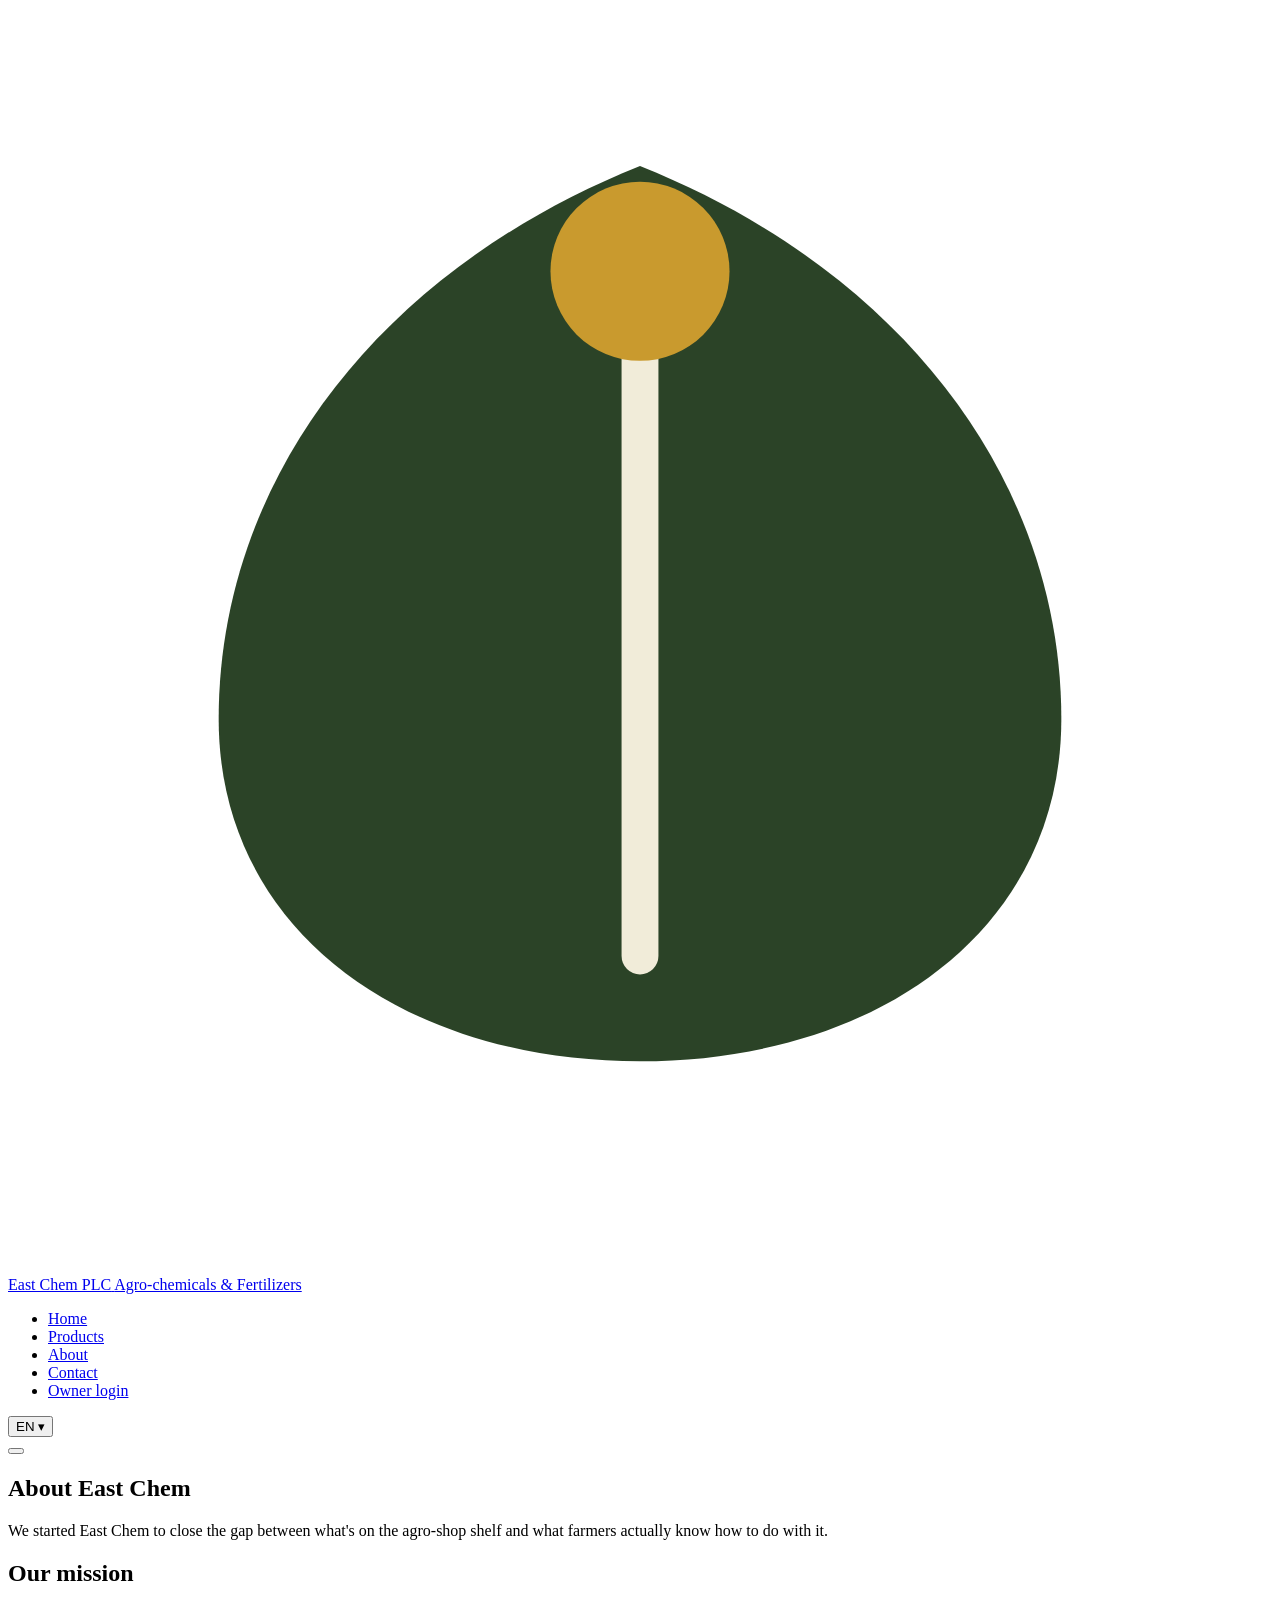
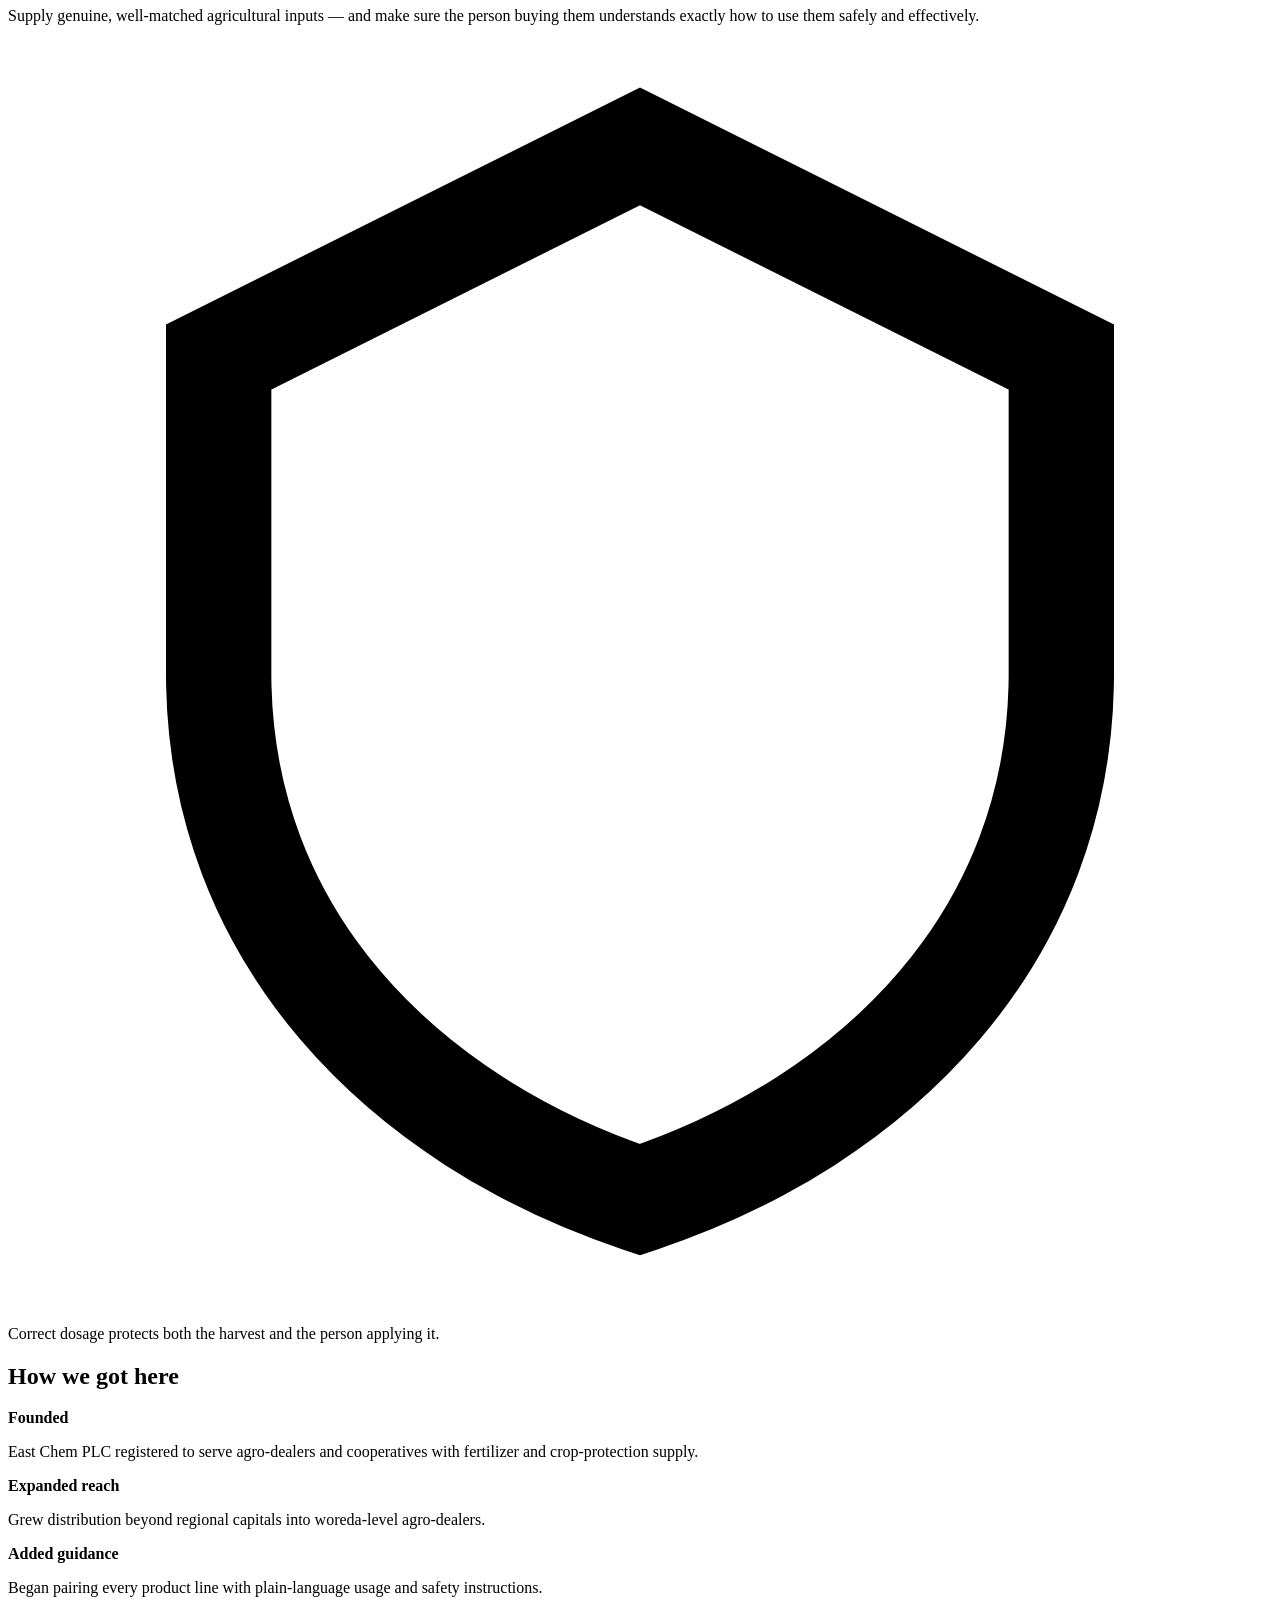
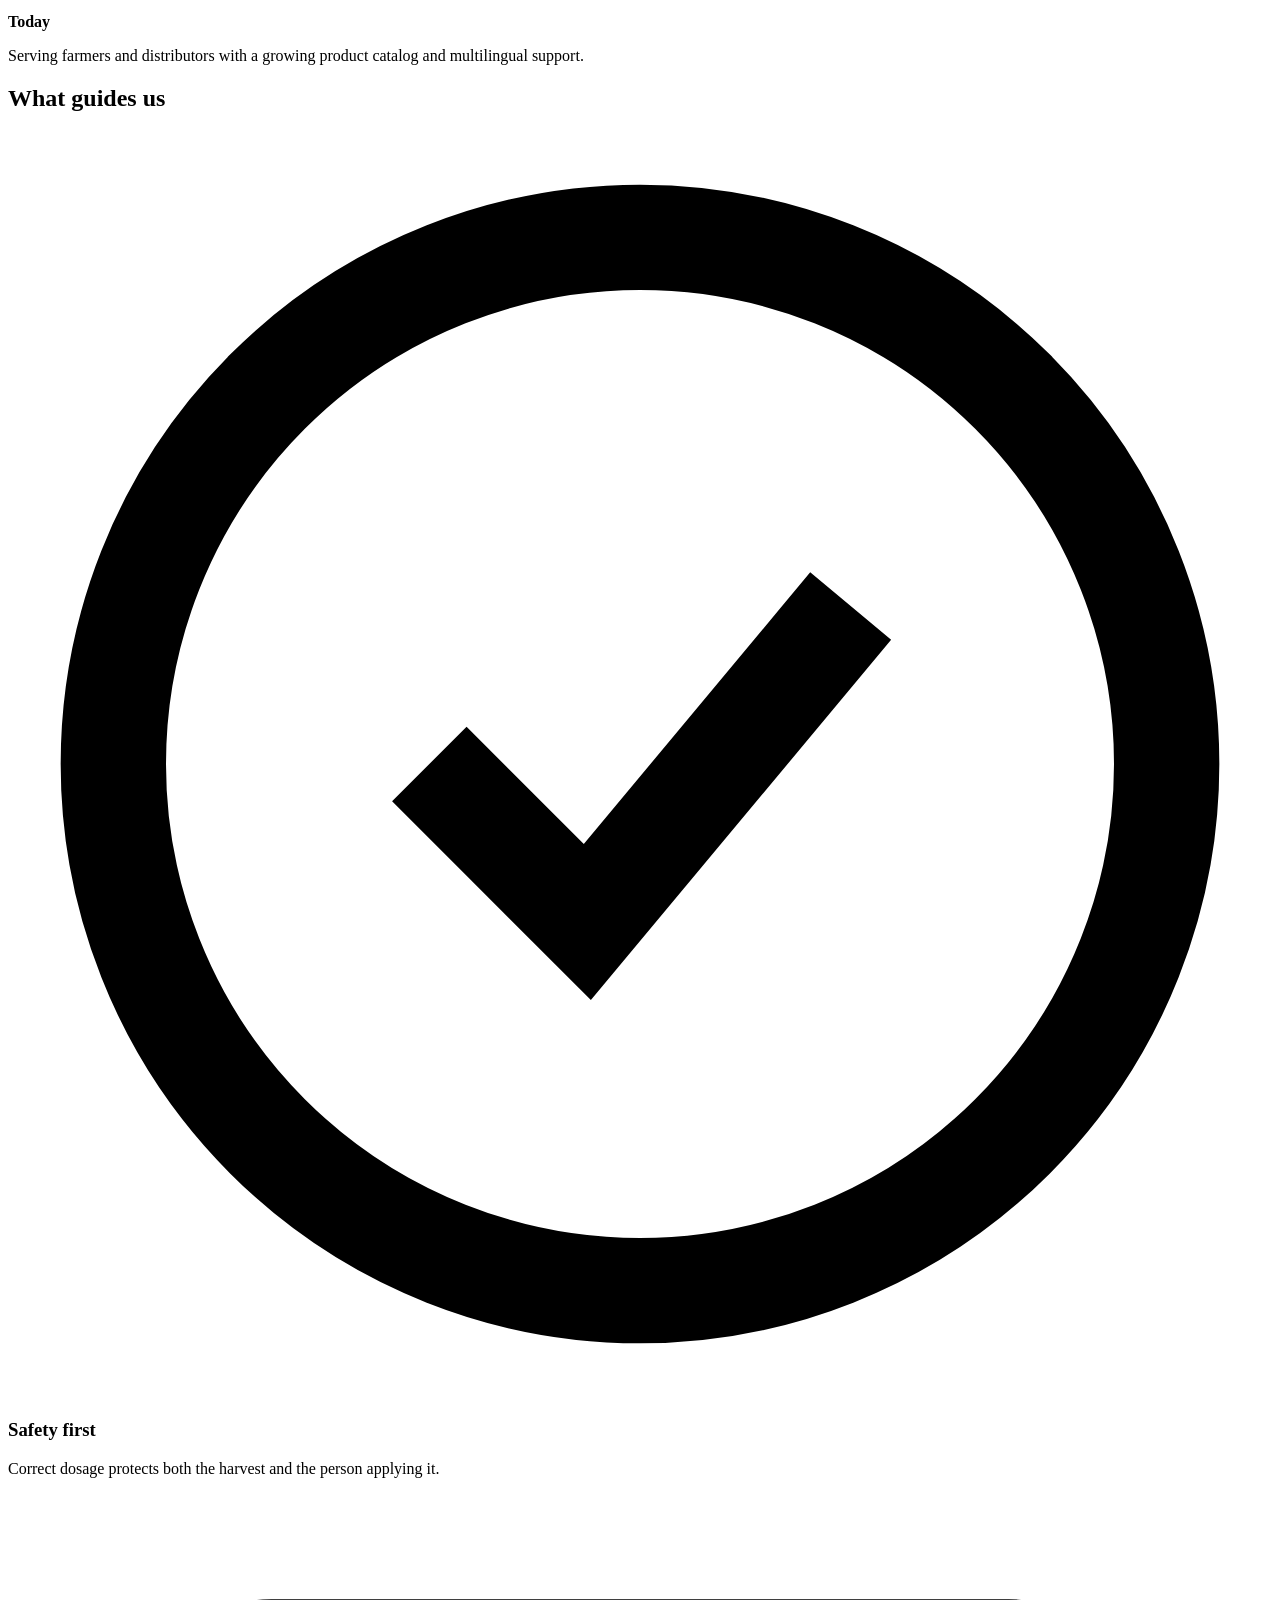
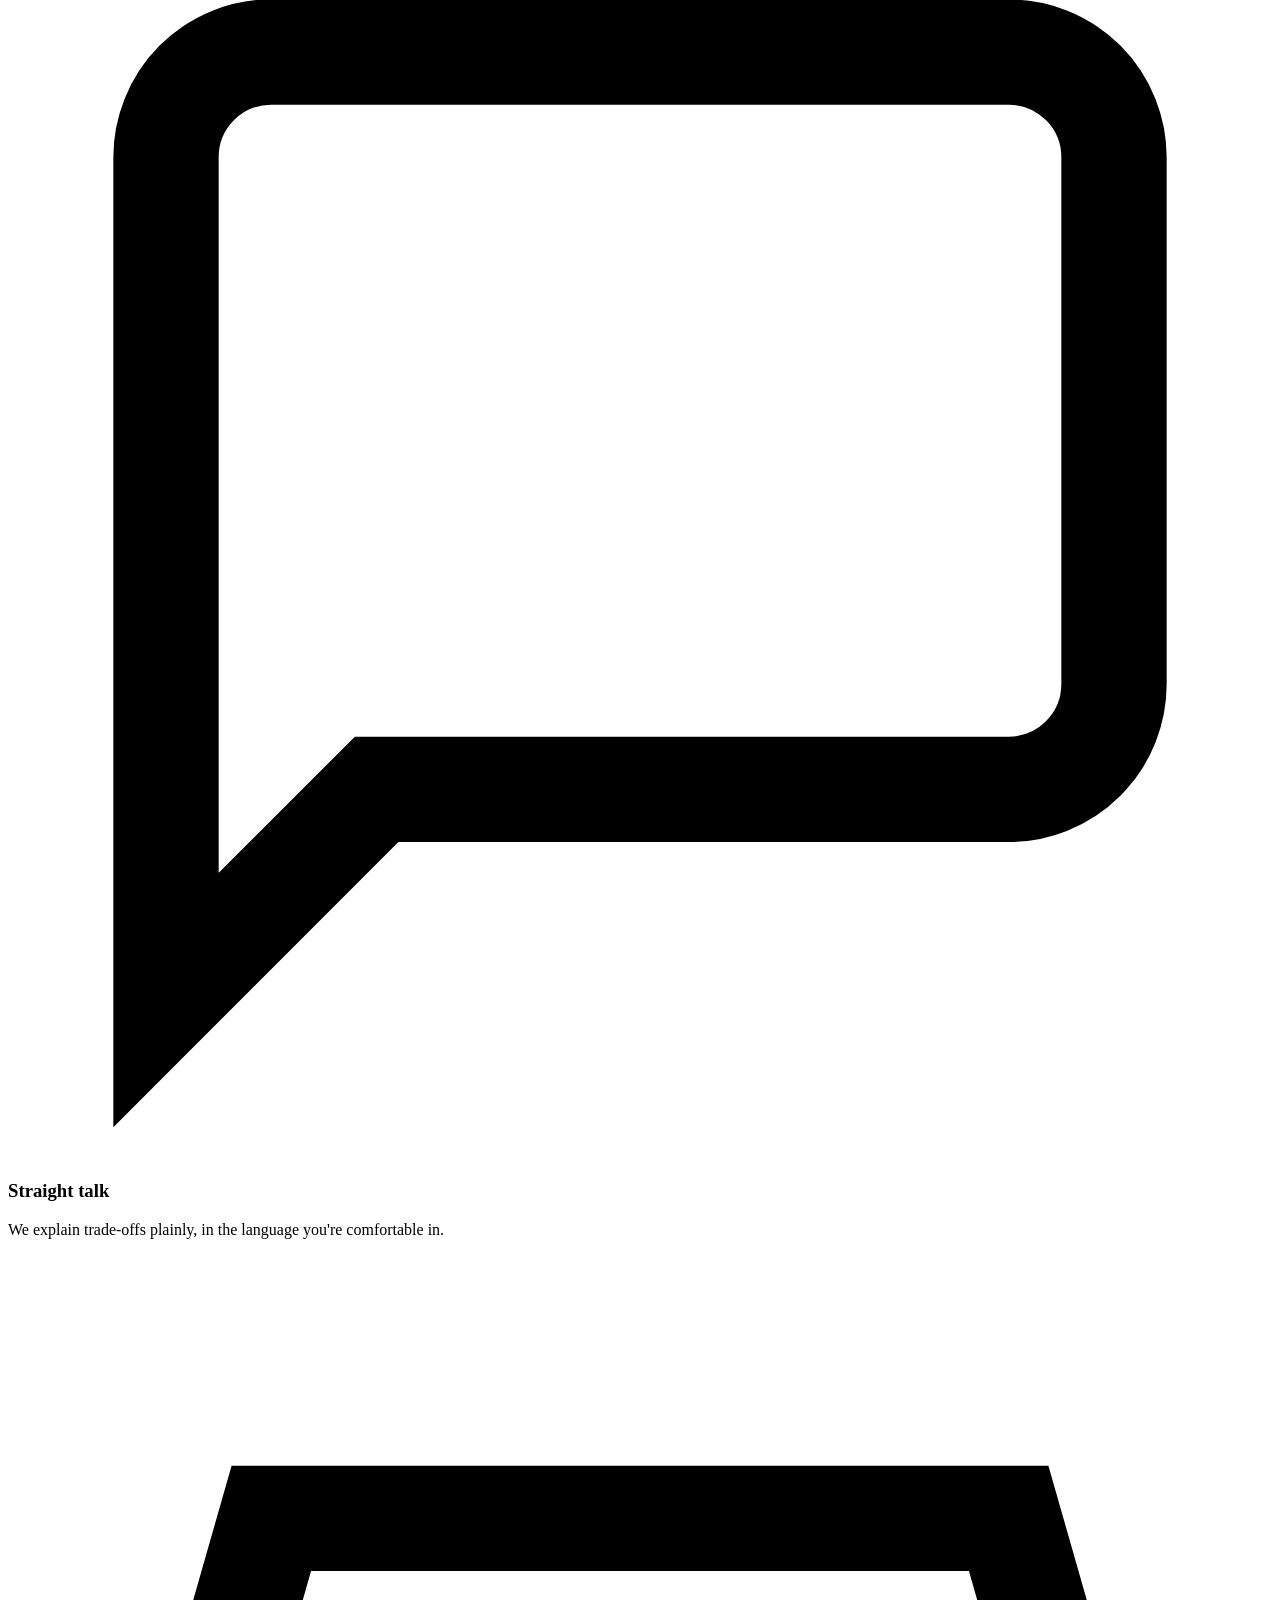
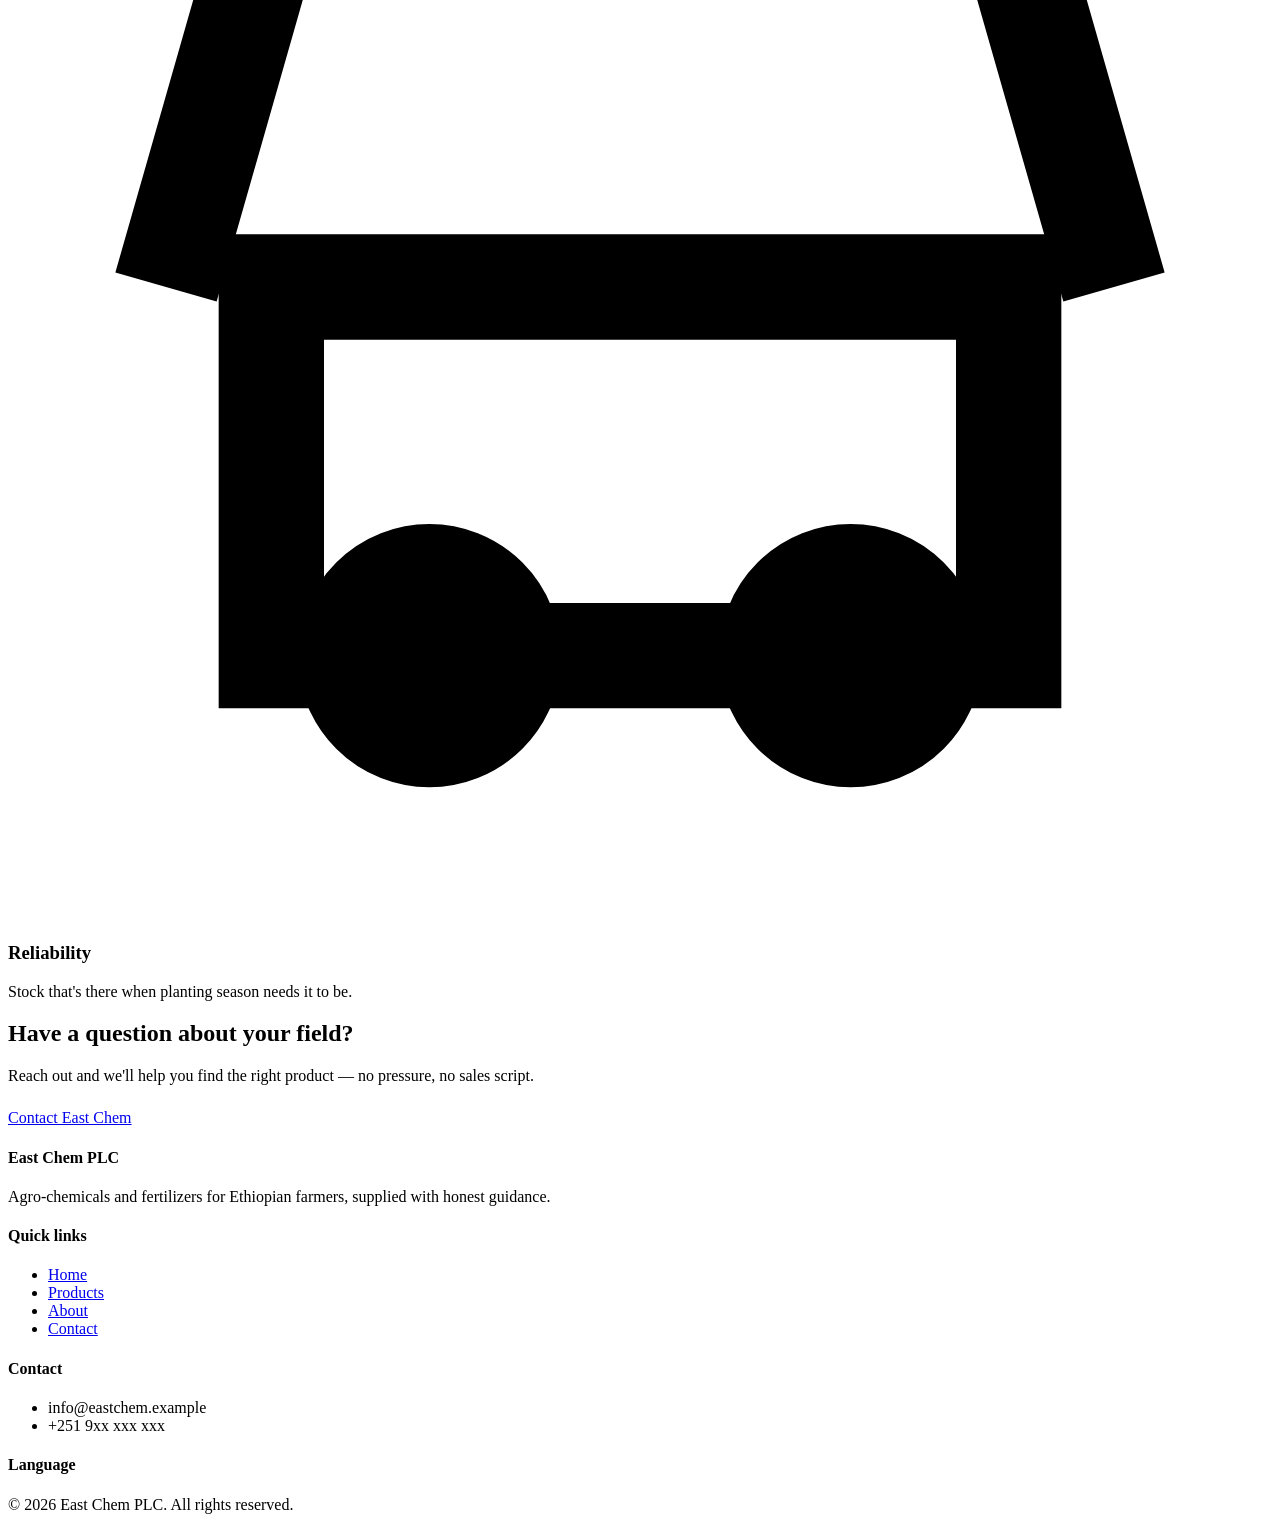
==== about.html @ 3b0a4ad9 "Add files via upload" ====
<!DOCTYPE html>
<html lang="en">
<head>
<meta charset="UTF-8">
<meta name="viewport" content="width=device-width, initial-scale=1.0">
<title>About — East Chem PLC</title>
<link rel="stylesheet" href="css/style.css">
</head>
<body data-page="about">

<header class="site-header">
  <nav class="nav">
    <a href="index.html" class="brand">
      <svg viewBox="0 0 48 48" aria-hidden="true"><path d="M24 6C14 10 8 18 8 27c0 8 7 13 16 13s16-5 16-13c0-9-6-17-16-21z" fill="#2B4327"/><path d="M24 12v24" stroke="#F1ECD9" stroke-width="1.4" stroke-linecap="round"/><circle cx="24" cy="10" r="3.4" fill="#C99A2E"/></svg>
      <span>
        <span class="brand-name">East Chem PLC</span>
        <span class="brand-tag" data-i18n="brand_tag">Agro-chemicals & Fertilizers</span>
      </span>
    </a>
    <ul class="nav-links">
      <li><a href="index.html" data-page="home" data-i18n="nav_home">Home</a></li>
      <li><a href="products.html" data-page="products" data-i18n="nav_products">Products</a></li>
      <li><a href="about.html" data-page="about" data-i18n="nav_about">About</a></li>
      <li><a href="contact.html" data-page="contact" data-i18n="nav_contact">Contact</a></li>
      <li><a href="admin.html" class="admin-link" data-i18n="admin_link">Owner login</a></li>
    </ul>
    <div class="nav-right">
      <div class="lang-switch">
        <button class="lang-btn" aria-haspopup="true"><span class="lang-current">EN</span> ▾</button>
        <div class="lang-menu"></div>
      </div>
      <button class="hamburger" aria-label="Menu"><span></span><span></span><span></span></button>
    </div>
  </nav>
</header>

<section class="band-tight">
  <div class="container">
    <h1 data-i18n="ab_title">About East Chem</h1>
    <p class="lede" data-i18n="ab_lede">We started East Chem to close the gap between what's on the agro-shop shelf and what farmers actually know how to do with it.</p>
  </div>
</section>

<section class="band band-alt">
  <div class="container split">
    <div>
      <h2 data-i18n="ab_mission_t">Our mission</h2>
      <p data-i18n="ab_mission_d">Supply genuine, well-matched agricultural inputs — and make sure the person buying them understands exactly how to use them safely and effectively.</p>
    </div>
    <div class="value-item">
      <svg viewBox="0 0 24 24" fill="none" stroke="currentColor" stroke-width="2" style="color:var(--canopy)"><path d="M12 2l8 4v6c0 5-3.5 8.5-8 10-4.5-1.5-8-5-8-10V6l8-4z"/></svg>
      <p style="max-width:none" data-i18n="ab_v1_d">Correct dosage protects both the harvest and the person applying it.</p>
    </div>
  </div>
</section>

<section class="band">
  <div class="container">
    <h2 data-i18n="ab_story_h">How we got here</h2>
    <div class="timeline">
      <div><b data-i18n="ab_t1_y">Founded</b><p data-i18n="ab_t1_d">East Chem PLC registered to serve agro-dealers and cooperatives with fertilizer and crop-protection supply.</p></div>
      <div><b data-i18n="ab_t2_y">Expanded reach</b><p data-i18n="ab_t2_d">Grew distribution beyond regional capitals into woreda-level agro-dealers.</p></div>
      <div><b data-i18n="ab_t3_y">Added guidance</b><p data-i18n="ab_t3_d">Began pairing every product line with plain-language usage and safety instructions.</p></div>
      <div><b data-i18n="ab_t4_y">Today</b><p data-i18n="ab_t4_d">Serving farmers and distributors with a growing product catalog and multilingual support.</p></div>
    </div>
  </div>
</section>

<section class="band band-alt">
  <div class="container">
    <h2 data-i18n="ab_values_h">What guides us</h2>
    <div class="value-grid">
      <div class="value-item">
        <svg viewBox="0 0 24 24" fill="none" stroke="currentColor" stroke-width="2"><path d="M8 12l3 3 5-6"/><circle cx="12" cy="12" r="10"/></svg>
        <h3 data-i18n="ab_v1_t">Safety first</h3>
        <p data-i18n="ab_v1_d">Correct dosage protects both the harvest and the person applying it.</p>
      </div>
      <div class="value-item">
        <svg viewBox="0 0 24 24" fill="none" stroke="currentColor" stroke-width="2"><path d="M21 15a2 2 0 0 1-2 2H7l-4 4V5a2 2 0 0 1 2-2h14a2 2 0 0 1 2 2z"/></svg>
        <h3 data-i18n="ab_v2_t">Straight talk</h3>
        <p data-i18n="ab_v2_d">We explain trade-offs plainly, in the language you're comfortable in.</p>
      </div>
      <div class="value-item">
        <svg viewBox="0 0 24 24" fill="none" stroke="currentColor" stroke-width="2"><path d="M3 12l2-7h14l2 7"/><path d="M5 12h14v7H5z"/><circle cx="8" cy="19" r="1.5"/><circle cx="16" cy="19" r="1.5"/></svg>
        <h3 data-i18n="ab_v3_t">Reliability</h3>
        <p data-i18n="ab_v3_d">Stock that's there when planting season needs it to be.</p>
      </div>
    </div>
  </div>
</section>

<section class="band band-dark cta-band">
  <div class="container">
    <h2 data-i18n="cta_h">Have a question about your field?</h2>
    <p class="lede" style="margin:0 auto 24px" data-i18n="cta_s">Reach out and we'll help you find the right product — no pressure, no sales script.</p>
    <a href="contact.html" class="btn btn-gold" data-i18n="cta_btn">Contact East Chem</a>
  </div>
</section>

<footer class="footer">
  <div class="container footer-grid">
    <div>
      <h4 data-i18n="f_about_h">East Chem PLC</h4>
      <p data-i18n="f_about_d">Agro-chemicals and fertilizers for Ethiopian farmers, supplied with honest guidance.</p>
    </div>
    <div>
      <h4 data-i18n="f_links_h">Quick links</h4>
      <ul>
        <li><a href="index.html" data-i18n="nav_home">Home</a></li>
        <li><a href="products.html" data-i18n="nav_products">Products</a></li>
        <li><a href="about.html" data-i18n="nav_about">About</a></li>
        <li><a href="contact.html" data-i18n="nav_contact">Contact</a></li>
      </ul>
    </div>
    <div>
      <h4 data-i18n="f_contact_h">Contact</h4>
      <ul>
        <li>info@eastchem.example</li>
        <li>+251 9xx xxx xxx</li>
      </ul>
    </div>
    <div>
      <h4>Language</h4>
      <ul id="footer-lang"></ul>
    </div>
  </div>
  <div class="container footer-bottom">
    <span>© <span id="year"></span> East Chem PLC. <span data-i18n="f_rights">All rights reserved.</span></span>
  </div>
</footer>

<script src="js/i18n.js"></script>
<script src="js/products-data.js"></script>
<script src="js/main.js"></script>
<script>
  document.getElementById("year").textContent = new Date().getFullYear();
  const fl = document.getElementById("footer-lang");
  SUPPORTED_LANGS.forEach(l => {
    const li = document.createElement("li");
    const a = document.createElement("a");
    a.href = "#"; a.textContent = I18N[l].lang_names[l];
    a.addEventListener("click", (e) => { e.preventDefault(); setLang(l); location.reload(); });
    li.appendChild(a); fl.appendChild(li);
  });
</script>
</body>
</html>
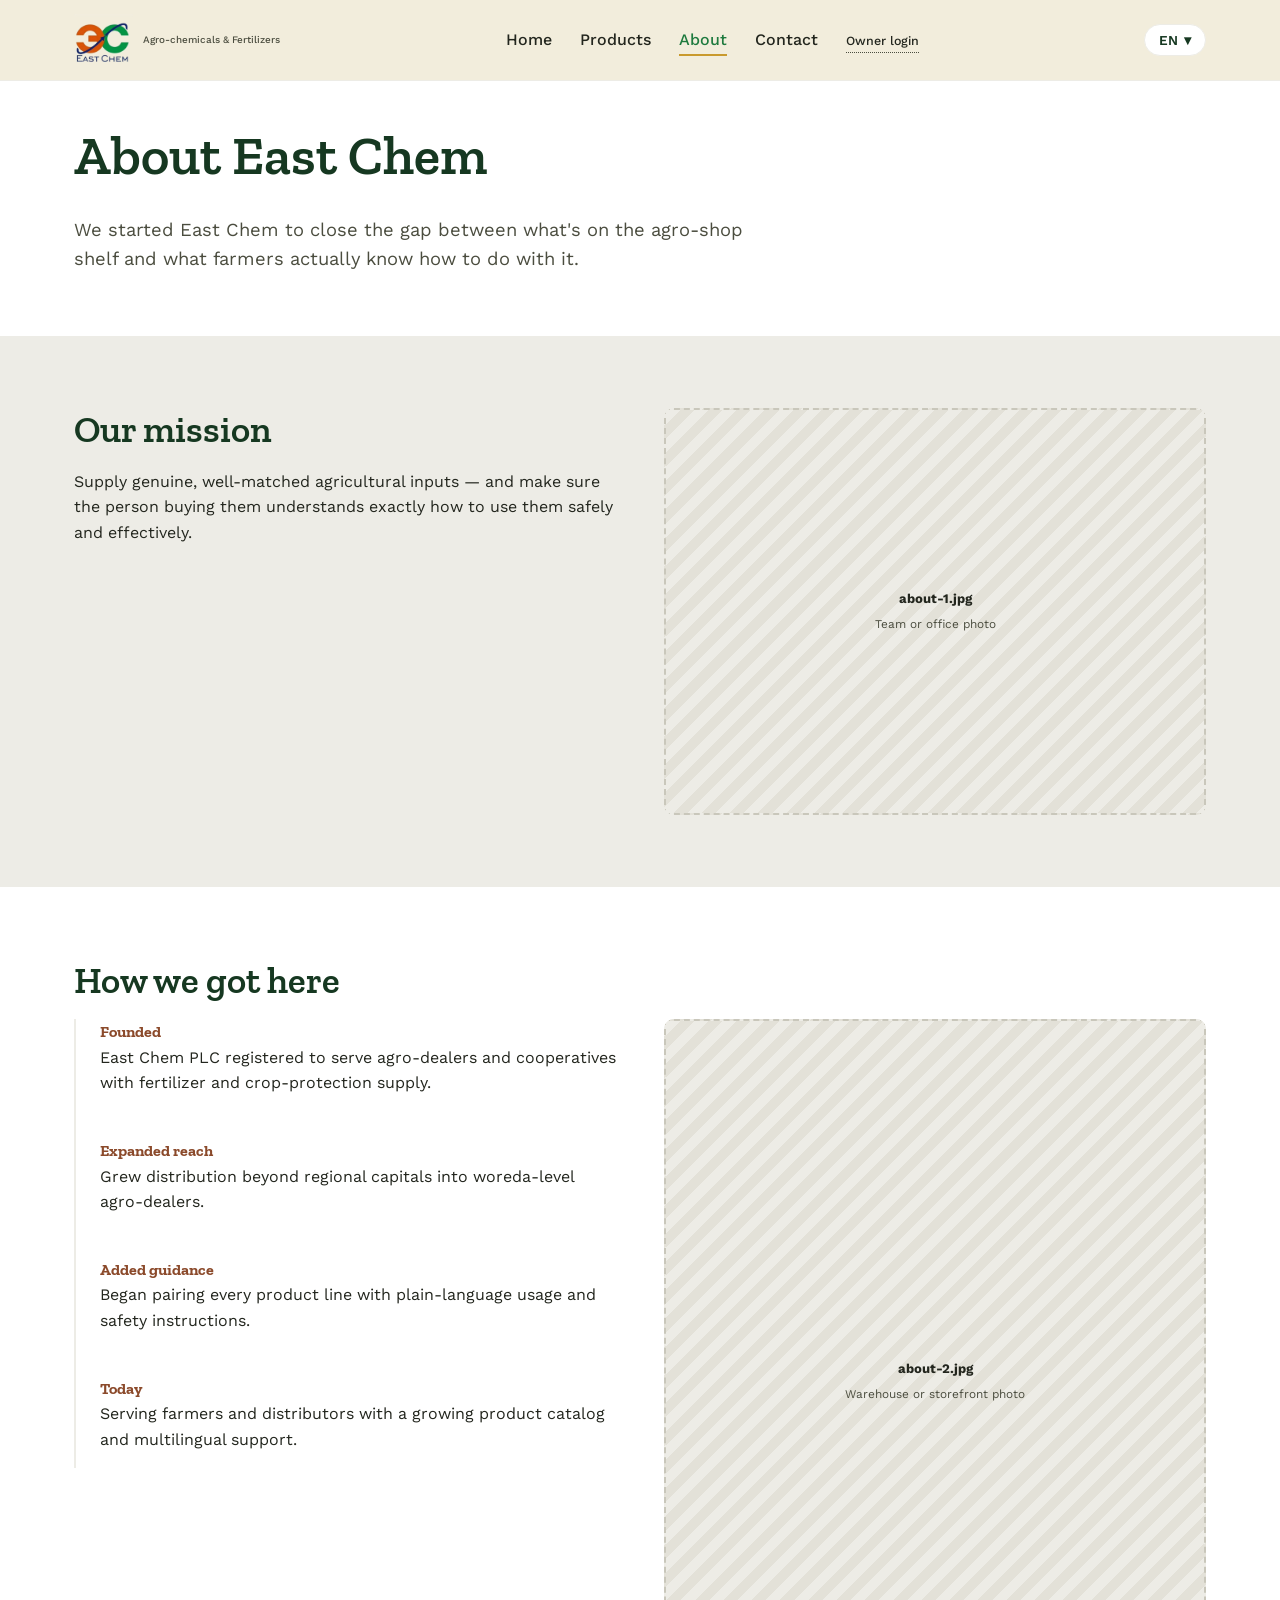
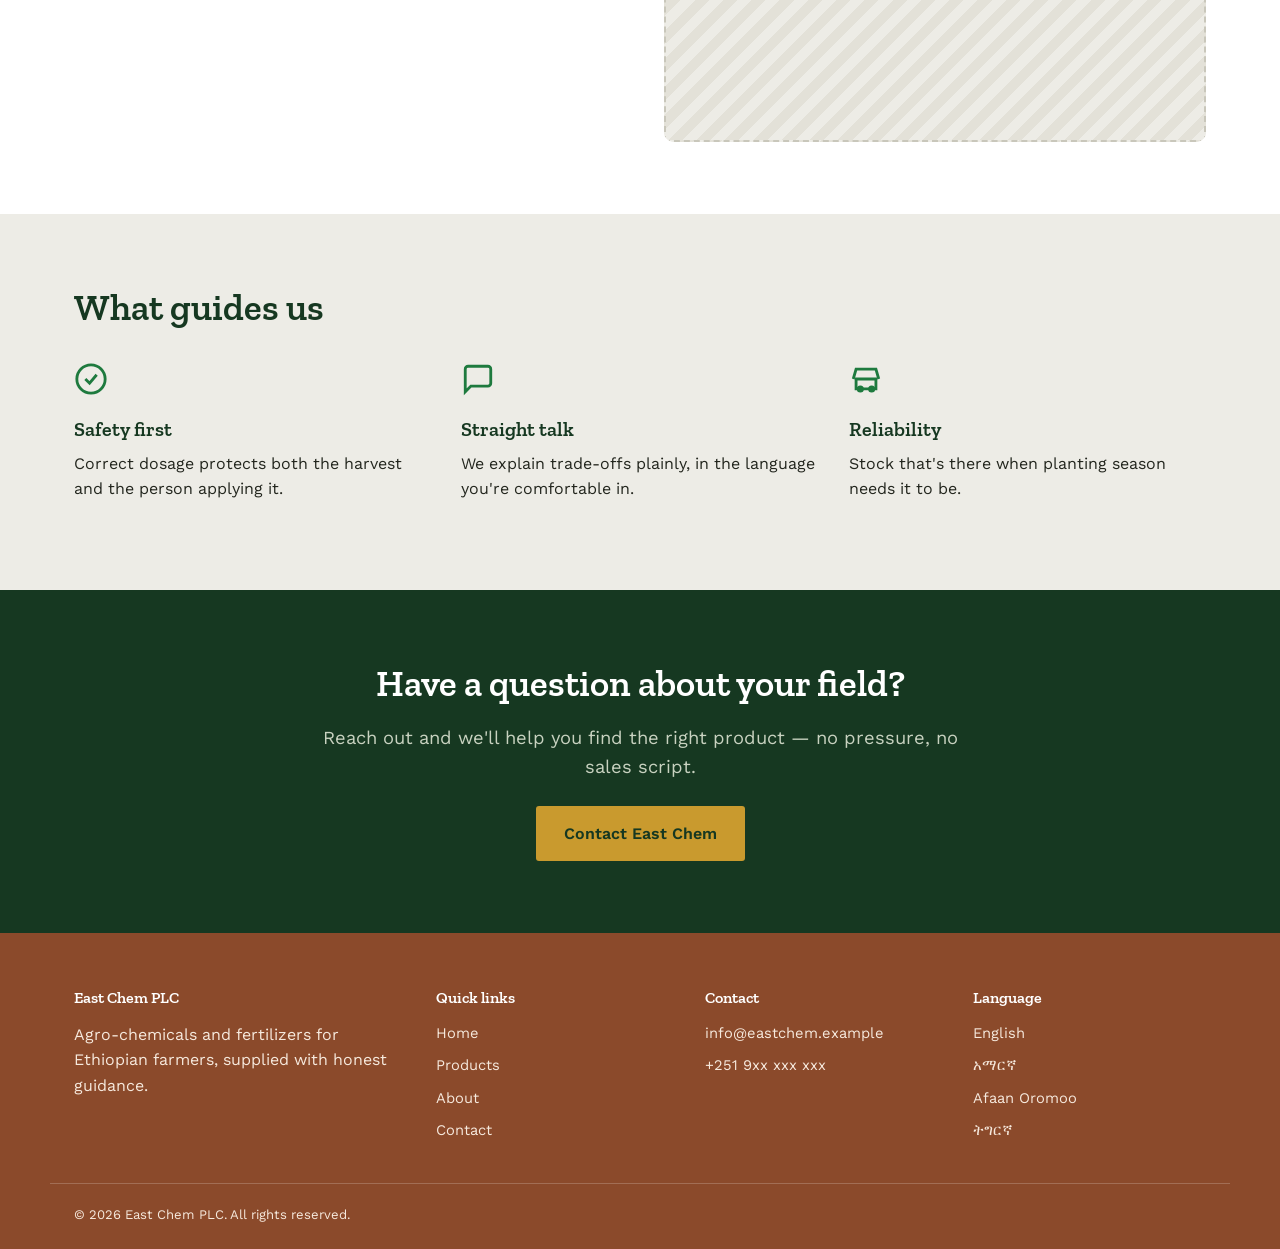
==== commit cdd98888: "Add files via upload" ====
--- a/about.html
+++ b/about.html
@@ -4,18 +4,16 @@
 <meta charset="UTF-8">
 <meta name="viewport" content="width=device-width, initial-scale=1.0">
 <title>About — East Chem PLC</title>
-<link rel="stylesheet" href="css/style.css">
+<link rel="stylesheet" href="style.css">
+<link rel="icon" href="favicon.png" type="image/png">
 </head>
 <body data-page="about">
 
 <header class="site-header">
   <nav class="nav">
     <a href="index.html" class="brand">
-      <svg viewBox="0 0 48 48" aria-hidden="true"><path d="M24 6C14 10 8 18 8 27c0 8 7 13 16 13s16-5 16-13c0-9-6-17-16-21z" fill="#2B4327"/><path d="M24 12v24" stroke="#F1ECD9" stroke-width="1.4" stroke-linecap="round"/><circle cx="24" cy="10" r="3.4" fill="#C99A2E"/></svg>
-      <span>
-        <span class="brand-name">East Chem PLC</span>
-        <span class="brand-tag" data-i18n="brand_tag">Agro-chemicals & Fertilizers</span>
-      </span>
+      <img src="logo.png" alt="East Chem PLC" class="brand-logo">
+      <span class="brand-tag" data-i18n="brand_tag">Agro-chemicals & Fertilizers</span>
     </a>
     <ul class="nav-links">
       <li><a href="index.html" data-page="home" data-i18n="nav_home">Home</a></li>
@@ -47,9 +45,9 @@
       <h2 data-i18n="ab_mission_t">Our mission</h2>
       <p data-i18n="ab_mission_d">Supply genuine, well-matched agricultural inputs — and make sure the person buying them understands exactly how to use them safely and effectively.</p>
     </div>
-    <div class="value-item">
-      <svg viewBox="0 0 24 24" fill="none" stroke="currentColor" stroke-width="2" style="color:var(--canopy)"><path d="M12 2l8 4v6c0 5-3.5 8.5-8 10-4.5-1.5-8-5-8-10V6l8-4z"/></svg>
-      <p style="max-width:none" data-i18n="ab_v1_d">Correct dosage protects both the harvest and the person applying it.</p>
+    <div class="img-slot" data-slot="about-1.jpg" style="aspect-ratio:4/3">
+      <img src="about-1.jpg" alt="" onerror="this.parentElement.classList.add('img-missing')">
+      <div class="img-slot-hint"><b>about-1.jpg</b><span data-i18n="slot_about1">Team or office photo</span></div>
     </div>
   </div>
 </section>
@@ -57,11 +55,17 @@
 <section class="band">
   <div class="container">
     <h2 data-i18n="ab_story_h">How we got here</h2>
+    <div class="split">
     <div class="timeline">
       <div><b data-i18n="ab_t1_y">Founded</b><p data-i18n="ab_t1_d">East Chem PLC registered to serve agro-dealers and cooperatives with fertilizer and crop-protection supply.</p></div>
       <div><b data-i18n="ab_t2_y">Expanded reach</b><p data-i18n="ab_t2_d">Grew distribution beyond regional capitals into woreda-level agro-dealers.</p></div>
       <div><b data-i18n="ab_t3_y">Added guidance</b><p data-i18n="ab_t3_d">Began pairing every product line with plain-language usage and safety instructions.</p></div>
       <div><b data-i18n="ab_t4_y">Today</b><p data-i18n="ab_t4_d">Serving farmers and distributors with a growing product catalog and multilingual support.</p></div>
+    </div>
+    <div class="img-slot" data-slot="about-2.jpg" style="aspect-ratio:3/4">
+      <img src="about-2.jpg" alt="" onerror="this.parentElement.classList.add('img-missing')">
+      <div class="img-slot-hint"><b>about-2.jpg</b><span data-i18n="slot_about2">Warehouse or storefront photo</span></div>
+    </div>
     </div>
   </div>
 </section>
@@ -129,9 +133,9 @@
   </div>
 </footer>
 
-<script src="js/i18n.js"></script>
-<script src="js/products-data.js"></script>
-<script src="js/main.js"></script>
+<script src="i18n.js"></script>
+<script src="products-data.js"></script>
+<script src="main.js"></script>
 <script>
   document.getElementById("year").textContent = new Date().getFullYear();
   const fl = document.getElementById("footer-lang");
--- a/style.css
+++ b/style.css
@@ -0,0 +1,388 @@
+/* =========================================================
+   EAST CHEM PLC — stylesheet
+   Palette grounded in Ethiopian highland farmland: cured-grain
+   parchment, canopy green, turned-soil rust, harvest gold.
+   ========================================================= */
+
+@import url('https://fonts.googleapis.com/css2?family=Zilla+Slab:wght@400;500;600;700&family=Work+Sans:wght@400;500;600;700&family=Noto+Sans+Ethiopic:wght@400;500;600;700&display=swap');
+
+:root{
+  --cream:      #FFFFFF;
+  --cream-deep: #EDECE6;
+  --paper:      #FFFFFF;
+  --ink:        #23261E;
+  --ink-soft:   #4B4D3F;
+  --canopy:     #1E7A3E;
+  --canopy-2:   #24893F;
+  --canopy-deep:#163821;
+  --rust:       #8B4A2B;
+  --gold:       #C99A2E;
+  --gold-soft:  #E4C878;
+  --leaf:       #7E9E3B;
+  --orange:     #E2661F;
+  --navy:       #1B2A6B;
+
+  --font-head: 'Zilla Slab', 'Noto Sans Ethiopic', serif;
+  --font-body: 'Work Sans', 'Noto Sans Ethiopic', sans-serif;
+
+  --max: 1180px;
+  --radius: 6px;
+}
+
+*,*::before,*::after{ box-sizing:border-box; }
+html{ scroll-behavior:smooth; }
+@media (prefers-reduced-motion: reduce){
+  html{ scroll-behavior:auto; }
+  *,*::before,*::after{ animation-duration:0.001ms !important; animation-iteration-count:1 !important; transition-duration:0.001ms !important; }
+}
+
+body{
+  margin:0;
+  background:var(--cream);
+  color:var(--ink);
+  font-family:var(--font-body);
+  font-size:16px;
+  line-height:1.6;
+  -webkit-font-smoothing:antialiased;
+}
+
+img{ max-width:100%; display:block; }
+a{ color:inherit; }
+button{ font-family:inherit; }
+
+h1,h2,h3,h4{
+  font-family:var(--font-head);
+  color:var(--canopy-deep);
+  line-height:1.15;
+  margin:0 0 .5em;
+  font-weight:600;
+}
+h1{ font-size:clamp(2.1rem, 4.4vw, 3.4rem); }
+h2{ font-size:clamp(1.6rem, 3vw, 2.3rem); }
+h3{ font-size:1.25rem; }
+
+p{ margin:0 0 1em; max-width:62ch; }
+.lede{ font-size:1.15rem; color:var(--ink-soft); }
+
+.container{ max-width:var(--max); margin:0 auto; padding:0 24px; }
+.band{ padding:72px 0; }
+.band-tight{ padding:44px 0; }
+
+:focus-visible{ outline:3px solid var(--gold); outline-offset:2px; }
+
+/* ---------- buttons ---------- */
+.btn{
+  display:inline-flex; align-items:center; gap:8px;
+  padding:13px 26px;
+  border-radius:3px;
+  font-weight:600;
+  font-size:1rem;
+  text-decoration:none;
+  border:2px solid transparent;
+  cursor:pointer;
+  transition:transform .15s ease, background .2s ease, color .2s ease, border-color .2s ease;
+}
+.btn:active{ transform:translateY(1px); }
+.btn-primary{ background:var(--canopy); color:var(--paper); }
+.btn-primary:hover{ background:var(--canopy-2); }
+.btn-outline{ background:transparent; color:var(--canopy-deep); border-color:var(--canopy-deep); }
+.btn-outline:hover{ background:var(--canopy-deep); color:var(--paper); }
+.btn-gold{ background:var(--gold); color:var(--canopy-deep); }
+.btn-gold:hover{ background:var(--gold-soft); }
+.btn-sm{ padding:8px 16px; font-size:.9rem; }
+.btn-danger{ background:#7a2c22; color:#fff; }
+
+/* ---------- top nav ---------- */
+.site-header{
+  position:sticky; top:0; z-index:50;
+  background:rgba(241,236,217,.92);
+  backdrop-filter:blur(6px);
+  border-bottom:1px solid var(--cream-deep);
+}
+.nav{
+  display:flex; align-items:center; justify-content:space-between;
+  padding:14px 24px;
+  max-width:var(--max); margin:0 auto;
+}
+.brand{ display:flex; align-items:center; gap:10px; text-decoration:none; }
+.brand-logo{ height:52px; width:auto; display:block; }
+.brand-name{ font-family:var(--font-head); font-weight:700; font-size:1.15rem; color:var(--canopy-deep); letter-spacing:.2px; }
+.brand-tag{ display:block; font-family:var(--font-body); font-size:.62rem; color:var(--ink-soft); font-weight:500; }
+
+.nav-links{ display:flex; align-items:center; gap:28px; list-style:none; margin:0; padding:0; }
+.nav-links a{ text-decoration:none; font-weight:500; color:var(--ink); position:relative; padding:4px 0; }
+.nav-links a.active,.nav-links a:hover{ color:var(--canopy); }
+.nav-links a.active::after{
+  content:""; position:absolute; left:0; right:0; bottom:-3px; height:2px; background:var(--gold);
+}
+.nav-right{ display:flex; align-items:center; gap:14px; }
+
+.lang-switch{ position:relative; }
+.lang-btn{
+  display:flex; align-items:center; gap:6px;
+  background:var(--paper); border:1px solid var(--cream-deep); border-radius:20px;
+  padding:7px 14px; cursor:pointer; font-weight:600; font-size:.85rem; color:var(--canopy-deep);
+}
+.lang-menu{
+  position:absolute; right:0; top:calc(100% + 8px);
+  background:var(--paper); border:1px solid var(--cream-deep); border-radius:10px;
+  box-shadow:0 10px 30px rgba(35,38,30,.15);
+  min-width:170px; padding:6px; display:none; flex-direction:column;
+}
+.lang-menu.open{ display:flex; }
+.lang-menu button{
+  background:none; border:none; text-align:left; padding:9px 12px; border-radius:6px; cursor:pointer; font-size:.92rem; color:var(--ink);
+}
+.lang-menu button:hover{ background:var(--cream); }
+.lang-menu button[aria-current="true"]{ font-weight:700; color:var(--canopy); }
+
+.hamburger{ display:none; background:none; border:none; cursor:pointer; padding:6px; }
+.hamburger span{ display:block; width:24px; height:2px; background:var(--ink); margin:5px 0; }
+
+.admin-link{ font-size:.78rem; color:var(--ink-soft); text-decoration:none; border-bottom:1px dotted var(--ink-soft); }
+
+/* ---------- hero ---------- */
+.hero{
+  display:grid; grid-template-columns:1.05fr .95fr; gap:48px; align-items:center;
+  padding:64px 24px 56px; max-width:var(--max); margin:0 auto;
+}
+.hero-eyebrow{ color:var(--rust); font-weight:600; margin-bottom:10px; }
+.hero-stats{ display:flex; gap:34px; margin-top:32px; flex-wrap:wrap; }
+.stat b{ display:block; font-family:var(--font-head); font-size:1.9rem; color:var(--canopy-deep); }
+.stat span{ font-size:.85rem; color:var(--ink-soft); }
+.hero-actions{ display:flex; gap:14px; margin-top:28px; flex-wrap:wrap; }
+
+.hero-art{ position:relative; }
+.hero-art svg{ width:100%; height:auto; }
+
+/* growth animation: molecule -> leaf, one orchestrated reveal */
+.grow-leaf{ transform-origin:center; opacity:0; animation:leafIn 1.4s .5s cubic-bezier(.2,.9,.25,1) forwards; }
+.grow-mol{ transform-origin:center; animation:molOut 1.4s .5s cubic-bezier(.2,.9,.25,1) forwards; }
+.grow-drop{ animation:dropFall 1.8s 1.6s ease-in-out infinite; }
+@keyframes leafIn{ 0%{ opacity:0; transform:scale(.4) rotate(-8deg);} 100%{ opacity:1; transform:scale(1) rotate(0);} }
+@keyframes molOut{ 0%{ opacity:1; transform:scale(1);} 60%{opacity:.5;} 100%{ opacity:0; transform:scale(1.5);} }
+@keyframes dropFall{ 0%,100%{ transform:translateY(0); opacity:.9;} 50%{ transform:translateY(6px); opacity:.4;} }
+
+/* ---------- image slots (owner drops real photos in later) ---------- */
+.img-slot{
+  position:relative; background:var(--cream-deep); overflow:hidden;
+  display:block; border-radius:10px;
+}
+.img-slot img{ width:100%; height:100%; object-fit:cover; display:block; transition:transform .35s ease; }
+.img-slot.img-missing img{ display:none; }
+.img-slot-hint{
+  display:none; position:absolute; inset:0; flex-direction:column; gap:6px;
+  align-items:center; justify-content:center; text-align:center; padding:18px;
+  color:var(--ink-soft); background:repeating-linear-gradient(135deg, var(--cream-deep), var(--cream-deep) 10px, #E3E1D8 10px, #E3E1D8 20px);
+  border:2px dashed #C9C7BB;
+}
+.img-slot.img-missing .img-slot-hint{ display:flex; }
+.img-slot-hint svg{ width:26px; height:26px; opacity:.55; }
+.img-slot-hint b{ font-size:.82rem; color:var(--ink); }
+.img-slot-hint span{ font-size:.74rem; max-width:26ch; }
+
+/* ---------- photo hero ---------- */
+.hero-photo{ max-width:var(--max); margin:28px auto 0; padding:0 24px; }
+.hero-photo-media{ aspect-ratio:16/8; border-radius:16px; }
+.hero-photo-overlay{
+  position:absolute; left:0; right:0; bottom:0; padding:34px 40px;
+  background:linear-gradient(0deg, rgba(15,25,12,.82) 5%, rgba(15,25,12,0) 75%);
+}
+.hero-photo-media.img-missing .hero-photo-overlay{ background:none; }
+.hero-photo-overlay .hero-eyebrow{ color:var(--gold-soft); margin-bottom:8px; }
+.hero-photo-overlay h1{ color:#fff; }
+.hero-photo-overlay p{ color:#EDEEE6; }
+.hero-photo-media.img-missing .hero-photo-overlay h1,
+.hero-photo-media.img-missing .hero-photo-overlay p{ color:var(--ink); }
+.hero-photo-media.img-missing .hero-photo-overlay .hero-eyebrow{ color:var(--rust); }
+
+.hero-stats-card{
+  max-width:860px; margin:-36px auto 0; position:relative; z-index:2;
+  background:var(--paper); border-radius:14px; box-shadow:0 18px 40px rgba(20,30,15,.14);
+  padding:26px 30px; display:flex; justify-content:space-around; flex-wrap:wrap; gap:18px;
+}
+
+/* ---------- category photo cards ---------- */
+.cat-photo-grid{ display:grid; grid-template-columns:repeat(auto-fit,minmax(220px,1fr)); gap:22px; margin-top:34px; }
+.cat-photo-card{
+  display:block; text-decoration:none; color:var(--ink);
+  border-radius:12px; overflow:hidden; background:var(--paper);
+  border:1px solid var(--cream-deep);
+  transition:transform .2s ease, box-shadow .2s ease;
+}
+.cat-photo-card:hover{ transform:translateY(-5px); box-shadow:0 16px 32px rgba(20,30,15,.13); }
+.cat-photo-card:hover .img-slot img{ transform:scale(1.06); }
+.cat-photo-card .img-slot{ aspect-ratio:4/3; border-radius:0; }
+.cat-photo-label{ padding:16px 18px; display:flex; justify-content:space-between; align-items:center; gap:10px; }
+.cat-photo-label h3{ margin:0; font-size:1.05rem; }
+.cat-photo-label span{ font-size:.82rem; font-weight:700; color:var(--canopy); white-space:nowrap; }
+
+/* ---------- simple photo gallery band ---------- */
+.gallery-grid{ display:grid; grid-template-columns:repeat(auto-fit,minmax(240px,1fr)); gap:22px; margin-top:30px; }
+.gallery-grid .img-slot{ aspect-ratio:4/3; }
+.gallery-cap{ margin-top:10px; font-size:.9rem; color:var(--ink-soft); text-align:center; }
+
+/* ---------- field strips (legacy, unused but harmless if referenced) ---------- */
+.strip-list{ display:flex; flex-direction:column; border-top:1px solid var(--cream-deep); }
+.strip{
+  display:grid; grid-template-columns:auto 1fr auto; align-items:center; gap:20px;
+  padding:26px 4px; border-bottom:1px solid var(--cream-deep);
+  text-decoration:none; color:var(--ink);
+  transition:padding-left .25s ease, background .25s ease;
+}
+.strip:hover{ padding-left:14px; background:rgba(255,253,247,.5); }
+.strip-bar{ width:6px; align-self:stretch; border-radius:3px; }
+.strip-icon{ width:44px; height:44px; flex:none; }
+.strip-body h3{ margin-bottom:4px; }
+.strip-body p{ margin:0; color:var(--ink-soft); font-size:.95rem; }
+.strip-go{ font-weight:600; color:var(--canopy); white-space:nowrap; }
+.strip-main{ display:flex; align-items:center; gap:18px; }
+
+/* ---------- advisor tool ---------- */
+.advisor{
+  background:var(--paper); border:1px solid var(--cream-deep); border-radius:14px;
+  padding:36px; display:grid; grid-template-columns:1fr 1fr; gap:32px;
+}
+.advisor h2{ margin-bottom:6px; }
+.field{ margin-bottom:16px; }
+.field label{ display:block; font-weight:600; font-size:.9rem; margin-bottom:6px; }
+.field select, .field input, .field textarea{
+  width:100%; padding:11px 12px; border:1px solid var(--cream-deep); border-radius:6px;
+  font-family:inherit; font-size:1rem; background:var(--cream);
+}
+.advisor-result{
+  background:var(--cream); border-radius:10px; padding:22px; align-self:start;
+  border-left:5px solid var(--leaf);
+}
+.advisor-result.empty{ color:var(--ink-soft); border-left-color:var(--cream-deep); }
+.advisor-result h4{ font-family:var(--font-head); margin:0 0 8px; color:var(--canopy-deep); }
+
+/* ---------- product cards (seed-packet styling) ---------- */
+.product-grid{ display:grid; grid-template-columns:repeat(auto-fill,minmax(250px,1fr)); gap:22px; }
+.product-card{
+  background:var(--paper);
+  border:1px solid var(--cream-deep);
+  border-top:5px solid var(--leaf);
+  border-radius:4px;
+  padding:20px;
+  position:relative;
+  cursor:pointer;
+  transition:box-shadow .2s ease;
+}
+.product-card:hover{ box-shadow:0 12px 26px rgba(43,67,39,.12); }
+.product-card-img{ width:calc(100% + 40px); margin:-20px -20px 14px; height:140px; object-fit:cover; border-radius:0; }
+.product-card .tag{
+  position:absolute; top:-11px; right:16px; background:var(--orange); color:#fff;
+  font-size:.7rem; font-weight:700; padding:3px 9px; border-radius:10px;
+}
+.product-card h3{ margin-bottom:4px; font-size:1.08rem; }
+.product-card .cat{ font-size:.78rem; color:var(--rust); font-weight:600; margin-bottom:10px; display:block; }
+.product-card p{ font-size:.9rem; color:var(--ink-soft); margin-bottom:14px; }
+.product-card .meta{ display:flex; justify-content:space-between; align-items:center; font-size:.85rem; }
+
+/* category color coding */
+.c-fertilizer{ border-top-color:var(--leaf); } .c-fertilizer .cat{ color:var(--leaf); }
+.c-herbicide{ border-top-color:var(--rust); } .c-herbicide .cat{ color:var(--rust); }
+.c-pesticide{ border-top-color:#7A5AA8; } .c-pesticide .cat{ color:#7A5AA8; }
+.c-fungicide{ border-top-color:var(--gold); } .c-fungicide .cat{ color:var(--gold); }
+.c-seed{ border-top-color:var(--canopy); } .c-seed .cat{ color:var(--canopy); }
+
+/* ---------- filter tabs (products page) ---------- */
+.filter-bar{ display:flex; flex-wrap:wrap; gap:10px; margin-bottom:28px; }
+.filter-chip{
+  border:1px solid var(--cream-deep); background:var(--paper); padding:9px 16px; border-radius:20px;
+  cursor:pointer; font-weight:600; font-size:.88rem; color:var(--ink-soft);
+}
+.filter-chip.active{ background:var(--canopy); color:var(--paper); border-color:var(--canopy); }
+.search-box{ position:relative; max-width:340px; margin-bottom:26px; }
+.search-box input{ width:100%; padding:11px 16px 11px 38px; border:1px solid var(--cream-deep); border-radius:20px; background:var(--paper); font-size:.95rem; }
+.search-box svg{ position:absolute; left:12px; top:50%; transform:translateY(-50%); width:16px; height:16px; opacity:.5; }
+
+/* ---------- modal ---------- */
+.modal-backdrop{
+  position:fixed; inset:0; background:rgba(27,43,24,.55); display:none;
+  align-items:center; justify-content:center; padding:20px; z-index:100;
+}
+.modal-backdrop.open{ display:flex; }
+.modal{
+  background:var(--paper); border-radius:12px; max-width:640px; width:100%;
+  max-height:88vh; overflow-y:auto; padding:32px; position:relative;
+}
+.modal-close{ position:absolute; top:16px; right:16px; background:var(--cream); border:none; border-radius:50%; width:32px; height:32px; cursor:pointer; font-size:1.1rem; }
+.modal .cat{ font-size:.8rem; font-weight:700; color:var(--rust); }
+.modal-section{ margin-top:18px; padding-top:14px; border-top:1px solid var(--cream-deep); }
+.modal-section h4{ font-size:.85rem; color:var(--ink-soft); margin-bottom:6px; }
+
+/* ---------- misc sections ---------- */
+.band-alt{ background:var(--cream-deep); }
+.band-dark{ background:var(--canopy-deep); color:var(--cream); }
+.band-dark h2, .band-dark h3{ color:var(--paper); }
+.band-dark p{ color:#C8D2C0; }
+
+.value-grid{ display:grid; grid-template-columns:repeat(auto-fit,minmax(220px,1fr)); gap:30px; margin-top:34px; }
+.value-item svg{ width:34px; height:34px; margin-bottom:14px; color:var(--canopy); }
+
+.cta-band{ text-align:center; }
+.cta-band h2{ color:var(--paper); }
+
+.footer{ background:var(--rust); color:#F6E9DD; padding:56px 0 24px; }
+.footer a{ text-decoration:none; color:#F6E9DD; }
+.footer-grid{ display:grid; grid-template-columns:1.4fr 1fr 1fr 1fr; gap:36px; }
+.footer h4{ font-family:var(--font-head); color:#fff; margin-bottom:14px; font-size:1rem; }
+.footer ul{ list-style:none; padding:0; margin:0; display:flex; flex-direction:column; gap:9px; font-size:.92rem; }
+.footer-bottom{ margin-top:40px; padding-top:20px; border-top:1px solid rgba(255,255,255,.2); font-size:.82rem; display:flex; justify-content:space-between; flex-wrap:wrap; gap:10px; }
+
+/* ---------- about / contact ---------- */
+.split{ display:grid; grid-template-columns:1fr 1fr; gap:48px; align-items:start; }
+.timeline{ border-left:2px solid var(--cream-deep); padding-left:24px; display:flex; flex-direction:column; gap:26px; }
+.timeline b{ display:block; color:var(--rust); font-family:var(--font-head); }
+
+.contact-card{ background:var(--paper); border:1px solid var(--cream-deep); border-radius:12px; padding:30px; }
+.contact-row{ display:flex; gap:14px; margin-bottom:18px; align-items:flex-start; }
+.contact-row svg{ width:22px; height:22px; flex:none; color:var(--canopy); margin-top:2px; }
+form .field textarea{ resize:vertical; min-height:110px; }
+
+/* ---------- admin ---------- */
+.admin-gate{ max-width:380px; margin:120px auto; text-align:center; }
+.admin-wrap{ display:none; }
+.admin-wrap.open{ display:block; }
+.admin-toolbar{ display:flex; gap:10px; flex-wrap:wrap; margin-bottom:24px; }
+.admin-table{ width:100%; border-collapse:collapse; background:var(--paper); border-radius:10px; overflow:hidden; }
+.admin-table th,.admin-table td{ text-align:left; padding:12px 14px; border-bottom:1px solid var(--cream-deep); font-size:.92rem; vertical-align:top; }
+.admin-table th{ background:var(--cream-deep); font-family:var(--font-head); }
+.admin-form{ background:var(--paper); border:1px solid var(--cream-deep); border-radius:12px; padding:28px; margin-bottom:30px; }
+.admin-form .grid2{ display:grid; grid-template-columns:1fr 1fr; gap:0 20px; }
+.lang-tab-bar{ display:flex; gap:8px; margin-bottom:14px; }
+.lang-tab{ padding:6px 14px; border-radius:16px; border:1px solid var(--cream-deep); background:var(--cream); cursor:pointer; font-size:.82rem; font-weight:600; }
+.lang-tab.active{ background:var(--canopy); color:#fff; border-color:var(--canopy); }
+.lang-pane{ display:none; }
+.lang-pane.active{ display:block; }
+.note-box{ background:#FBF3DC; border:1px solid var(--gold-soft); border-radius:8px; padding:14px 18px; font-size:.9rem; color:#5A430F; margin-bottom:20px; }
+.export-box{ width:100%; min-height:160px; font-family:monospace; font-size:.78rem; padding:14px; border-radius:8px; border:1px solid var(--cream-deep); }
+
+/* ---------- reveal on scroll (single subtle utility) ---------- */
+.reveal{ opacity:0; transform:translateY(16px); transition:opacity .6s ease, transform .6s ease; }
+.reveal.in{ opacity:1; transform:translateY(0); }
+
+/* ---------- responsive ---------- */
+@media (max-width:900px){
+  .advisor{ grid-template-columns:1fr; }
+  .split{ grid-template-columns:1fr; }
+  .footer-grid{ grid-template-columns:1fr 1fr; }
+  .admin-form .grid2{ grid-template-columns:1fr; }
+  .hero-photo-media{ aspect-ratio:4/5; }
+}
+@media (max-width:760px){
+  .nav-links{
+    position:fixed; top:66px; left:0; right:0; background:var(--paper);
+    flex-direction:column; align-items:flex-start; padding:20px 24px; gap:18px;
+    border-bottom:1px solid var(--cream-deep);
+    transform:translateY(-130%); transition:transform .25s ease; z-index:40;
+  }
+  .nav-links.open{ transform:translateY(0); }
+  .hamburger{ display:block; }
+  .hero-stats{ gap:22px; }
+  .footer-grid{ grid-template-columns:1fr; }
+  .hero-photo-overlay{ padding:22px 20px; }
+  .hero-stats-card{ flex-direction:column; align-items:flex-start; margin-top:-24px; padding:20px 22px; }
+}
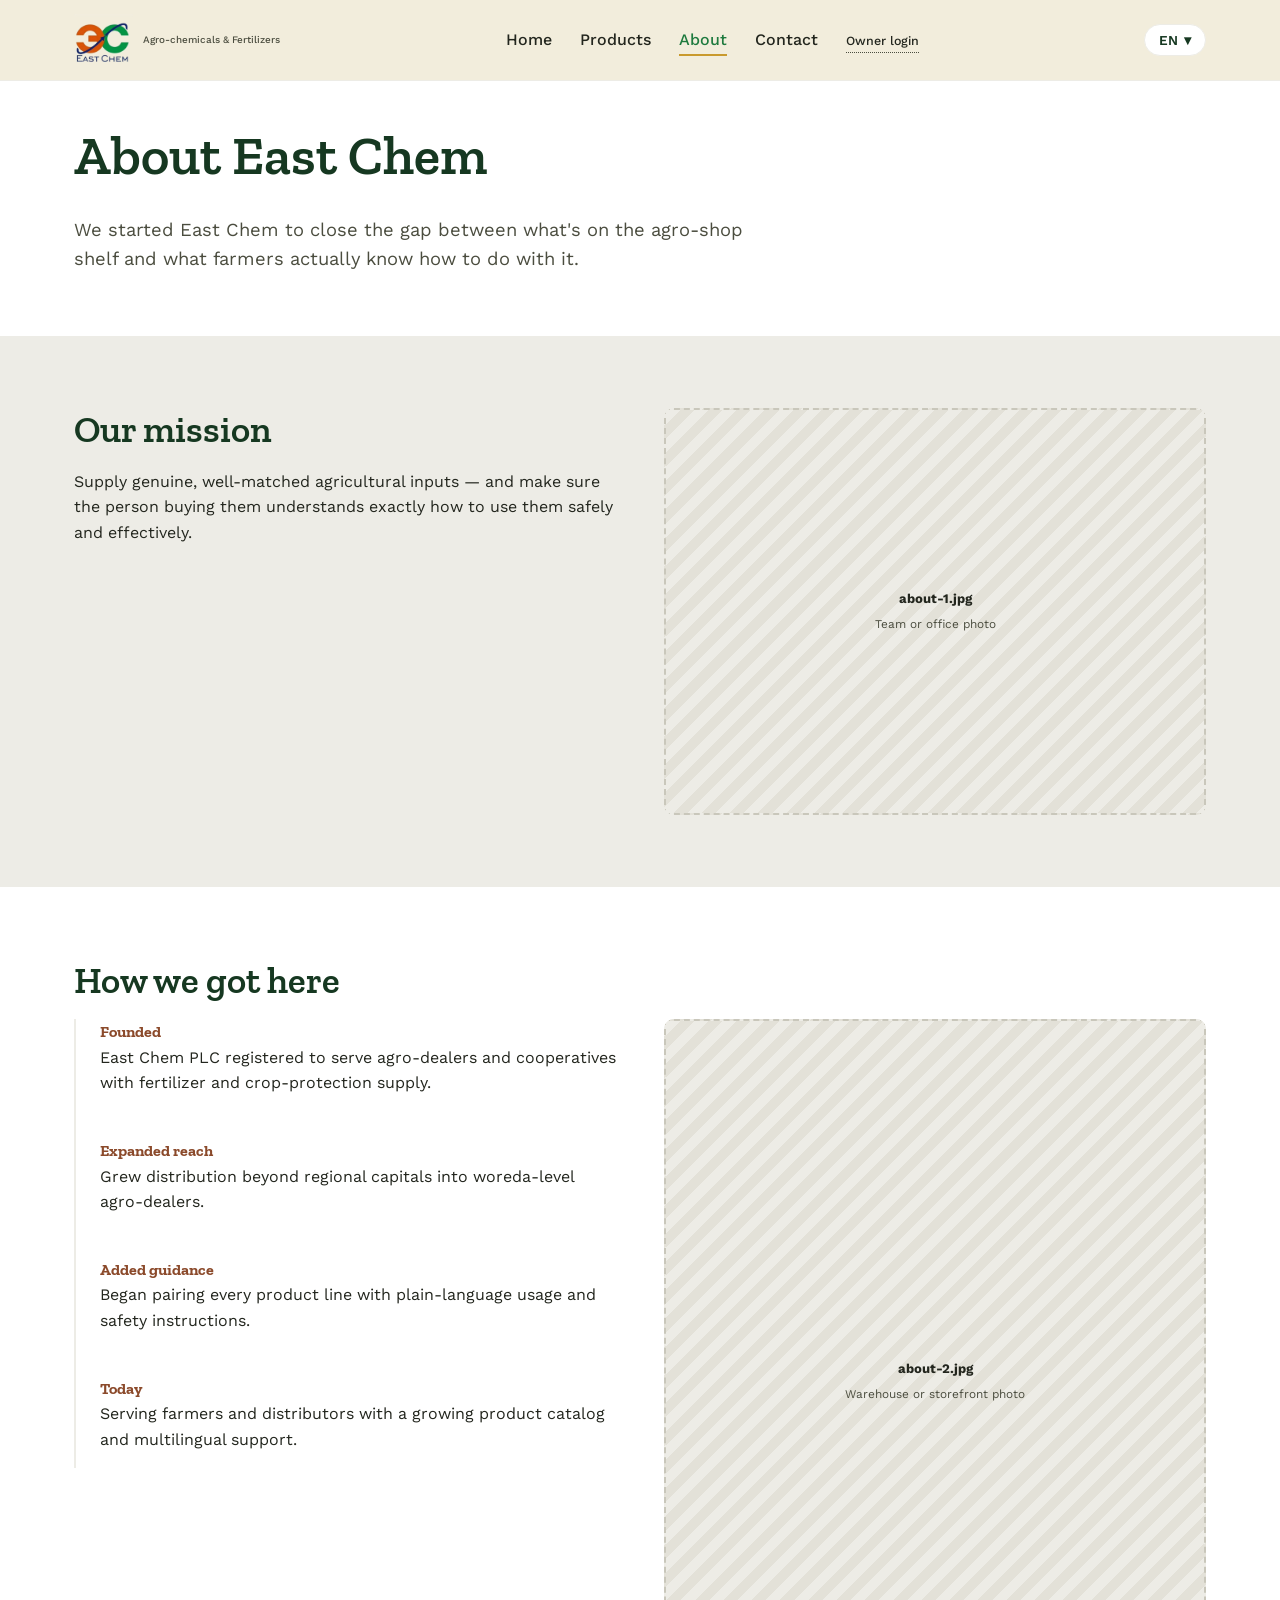
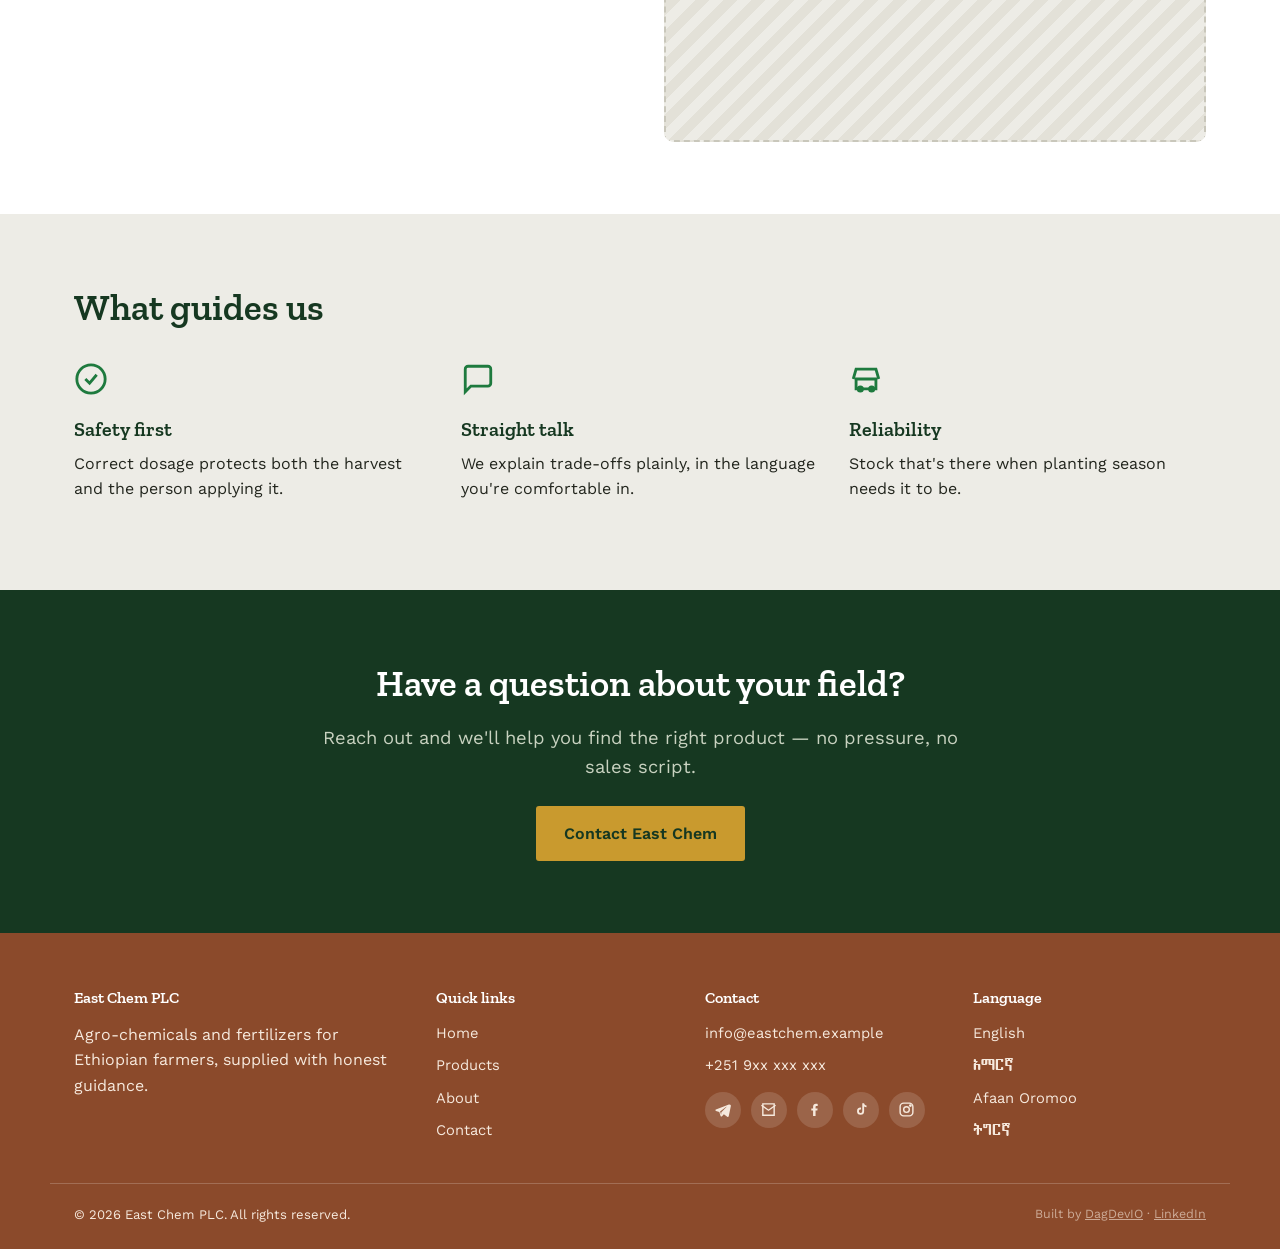
==== commit 1ef4154c: "Add files via upload" ====
--- a/about.html
+++ b/about.html
@@ -122,6 +122,7 @@
         <li>info@eastchem.example</li>
         <li>+251 9xx xxx xxx</li>
       </ul>
+      <div class="social-row" id="social-icons"></div>
     </div>
     <div>
       <h4>Language</h4>
@@ -130,11 +131,14 @@
   </div>
   <div class="container footer-bottom">
     <span>© <span id="year"></span> East Chem PLC. <span data-i18n="f_rights">All rights reserved.</span></span>
+    <span class="watermark">Built by <a href="https://t.me/dagdevio" target="_blank" rel="noopener">DagDevIO</a> · <a href="https://www.linkedin.com/in/dagim-aklilu-478b76357" target="_blank" rel="noopener">LinkedIn</a></span>
   </div>
 </footer>
 
 <script src="i18n.js"></script>
+<script src="categories-data.js"></script>
 <script src="products-data.js"></script>
+<script src="extras-data.js"></script>
 <script src="main.js"></script>
 <script>
   document.getElementById("year").textContent = new Date().getFullYear();
--- a/style.css
+++ b/style.css
@@ -4,7 +4,18 @@
    parchment, canopy green, turned-soil rust, harvest gold.
    ========================================================= */
 
-@import url('https://fonts.googleapis.com/css2?family=Zilla+Slab:wght@400;500;600;700&family=Work+Sans:wght@400;500;600;700&family=Noto+Sans+Ethiopic:wght@400;500;600;700&display=swap');
+@import url('https://fonts.googleapis.com/css2?family=Zilla+Slab:wght@400;500;600;700&family=Work+Sans:wght@400;500;600;700&display=swap');
+
+@font-face{
+  font-family:'Balderasu';
+  src:url('balderasu.ttf') format('truetype');
+  font-display:swap;
+}
+@font-face{
+  font-family:'Yebse';
+  src:url('yebse.ttf') format('truetype');
+  font-display:swap;
+}
 
 :root{
   --cream:      #FFFFFF;
@@ -22,8 +33,8 @@
   --orange:     #E2661F;
   --navy:       #1B2A6B;
 
-  --font-head: 'Zilla Slab', 'Noto Sans Ethiopic', serif;
-  --font-body: 'Work Sans', 'Noto Sans Ethiopic', sans-serif;
+  --font-head: 'Zilla Slab', 'Balderasu', serif;
+  --font-body: 'Work Sans', 'Yebse', sans-serif;
 
   --max: 1180px;
   --radius: 6px;
@@ -168,8 +179,8 @@
   position:relative; background:var(--cream-deep); overflow:hidden;
   display:block; border-radius:10px;
 }
-.img-slot img{ width:100%; height:100%; object-fit:cover; display:block; transition:transform .35s ease; }
-.img-slot.img-missing img{ display:none; }
+.img-slot img, .img-slot video{ width:100%; height:100%; object-fit:cover; display:block; transition:transform .35s ease; }
+.img-slot.img-missing img, .img-slot.img-missing video{ display:none; }
 .img-slot-hint{
   display:none; position:absolute; inset:0; flex-direction:column; gap:6px;
   align-items:center; justify-content:center; text-align:center; padding:18px;
@@ -270,7 +281,9 @@
   transition:box-shadow .2s ease;
 }
 .product-card:hover{ box-shadow:0 12px 26px rgba(43,67,39,.12); }
-.product-card-img{ width:calc(100% + 40px); margin:-20px -20px 14px; height:140px; object-fit:cover; border-radius:0; }
+.product-card-img-wrap{ width:calc(100% + 40px); margin:-20px -20px 14px; height:140px; border-radius:0; }
+.product-card-img-wrap .img-slot-hint{ padding:6px; }
+.product-card-img-wrap .img-slot-hint span{ display:none; }
 .product-card .tag{
   position:absolute; top:-11px; right:16px; background:var(--orange); color:#fff;
   font-size:.7rem; font-weight:700; padding:3px 9px; border-radius:10px;
@@ -331,6 +344,22 @@
 .footer h4{ font-family:var(--font-head); color:#fff; margin-bottom:14px; font-size:1rem; }
 .footer ul{ list-style:none; padding:0; margin:0; display:flex; flex-direction:column; gap:9px; font-size:.92rem; }
 .footer-bottom{ margin-top:40px; padding-top:20px; border-top:1px solid rgba(255,255,255,.2); font-size:.82rem; display:flex; justify-content:space-between; flex-wrap:wrap; gap:10px; }
+.watermark{ opacity:.6; font-size:.78rem; }
+.watermark a{ color:inherit; text-decoration:underline; }
+.social-row{ display:flex; gap:10px; margin-top:14px; }
+.social-icon{ width:36px; height:36px; border-radius:50%; background:rgba(255,255,255,.14); display:flex; align-items:center; justify-content:center; color:inherit; transition:background .2s ease; }
+.social-icon svg{ width:17px; height:17px; }
+.social-icon:hover{ background:rgba(255,255,255,.3); }
+
+/* ---------- farmer story testimonials ---------- */
+.testimonial-grid{ display:grid; grid-template-columns:repeat(auto-fit,minmax(240px,1fr)); gap:22px; margin-top:30px; }
+.testimonial-card{ background:var(--paper); border:1px solid var(--cream-deep); border-radius:12px; padding:18px; }
+.testimonial-quote{ font-style:italic; color:var(--ink-soft); margin:14px 0 8px; }
+.testimonial-name{ font-weight:700; color:var(--canopy-deep); margin:0; }
+
+/* ---------- designer credit ---------- */
+.credit-line{ opacity:.85; }
+.credit-line a{ text-decoration:underline; }
 
 /* ---------- about / contact ---------- */
 .split{ display:grid; grid-template-columns:1fr 1fr; gap:48px; align-items:start; }
@@ -351,6 +380,8 @@
 .admin-table th,.admin-table td{ text-align:left; padding:12px 14px; border-bottom:1px solid var(--cream-deep); font-size:.92rem; vertical-align:top; }
 .admin-table th{ background:var(--cream-deep); font-family:var(--font-head); }
 .admin-form{ background:var(--paper); border:1px solid var(--cream-deep); border-radius:12px; padding:28px; margin-bottom:30px; }
+.admin-section-h{ display:flex; justify-content:space-between; align-items:center; margin:44px 0 16px; }
+.admin-section-h h2{ margin:0; }
 .admin-form .grid2{ display:grid; grid-template-columns:1fr 1fr; gap:0 20px; }
 .lang-tab-bar{ display:flex; gap:8px; margin-bottom:14px; }
 .lang-tab{ padding:6px 14px; border-radius:16px; border:1px solid var(--cream-deep); background:var(--cream); cursor:pointer; font-size:.82rem; font-weight:600; }
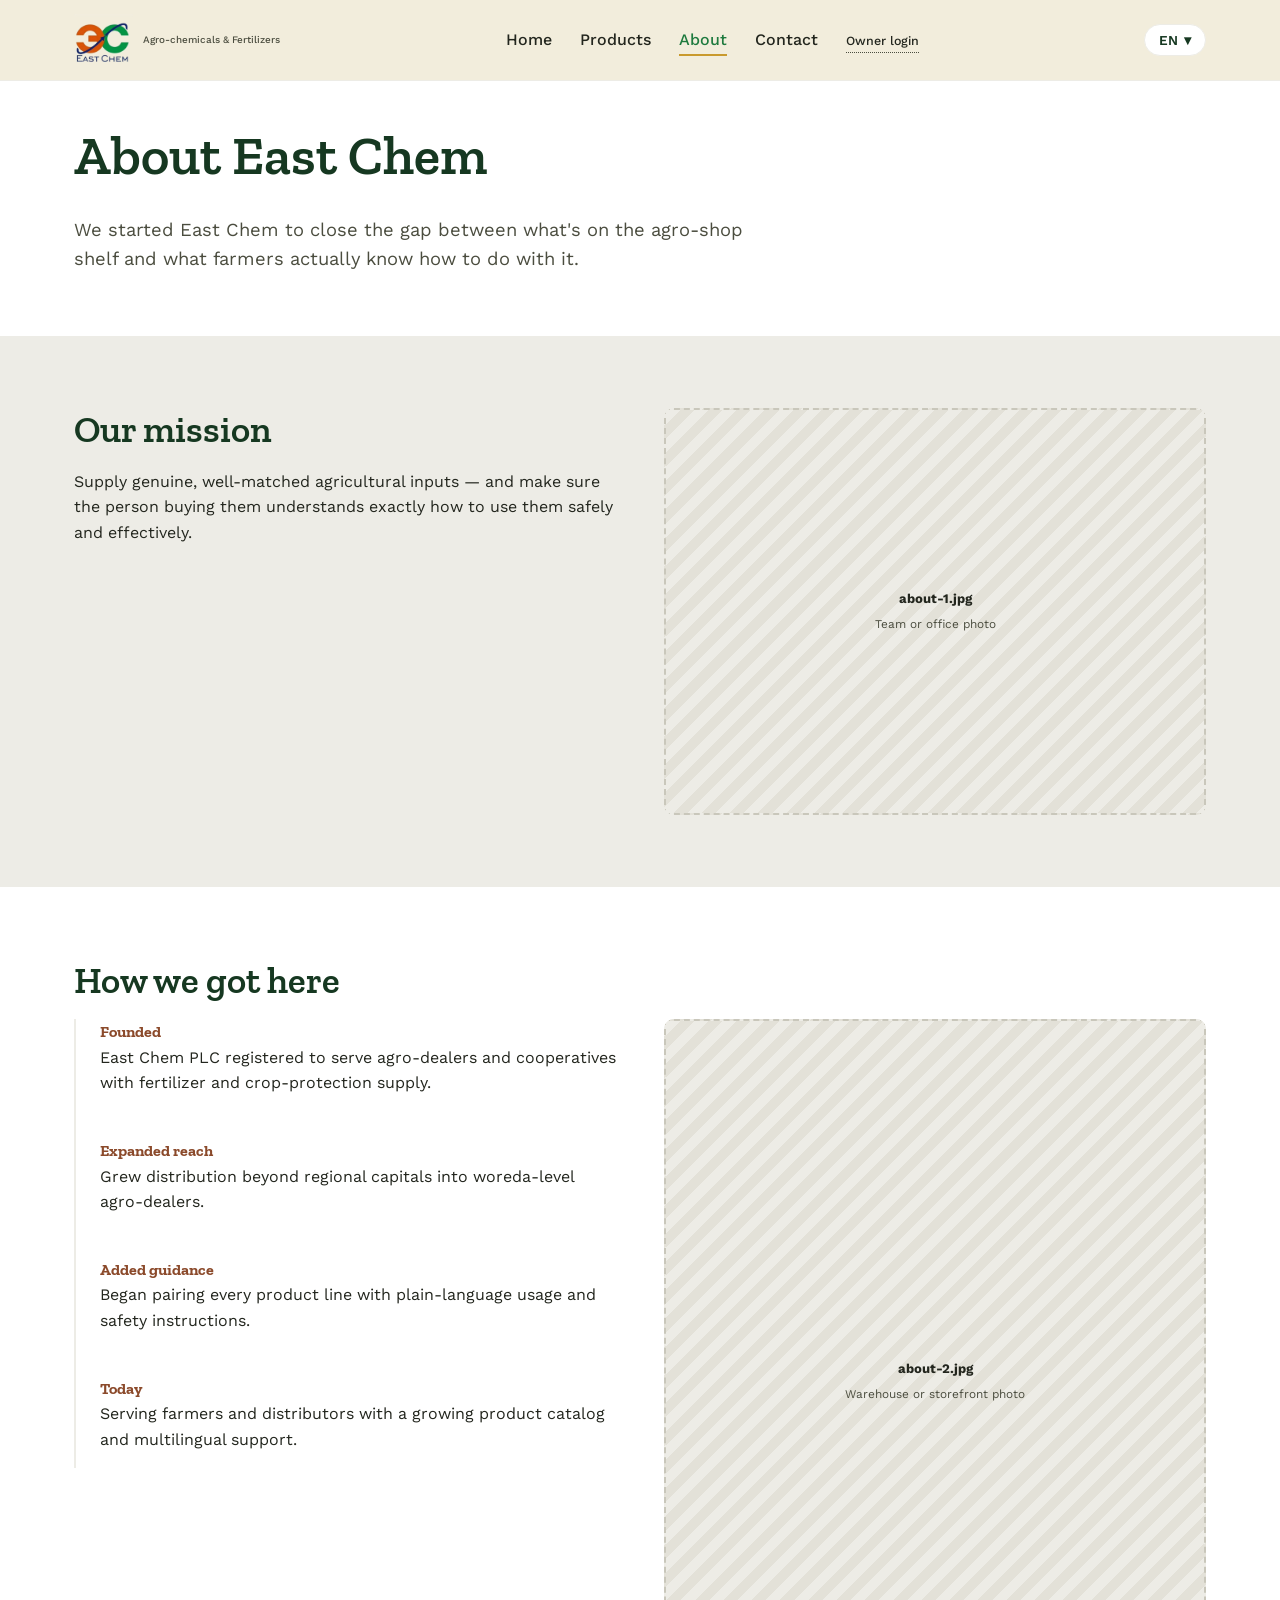
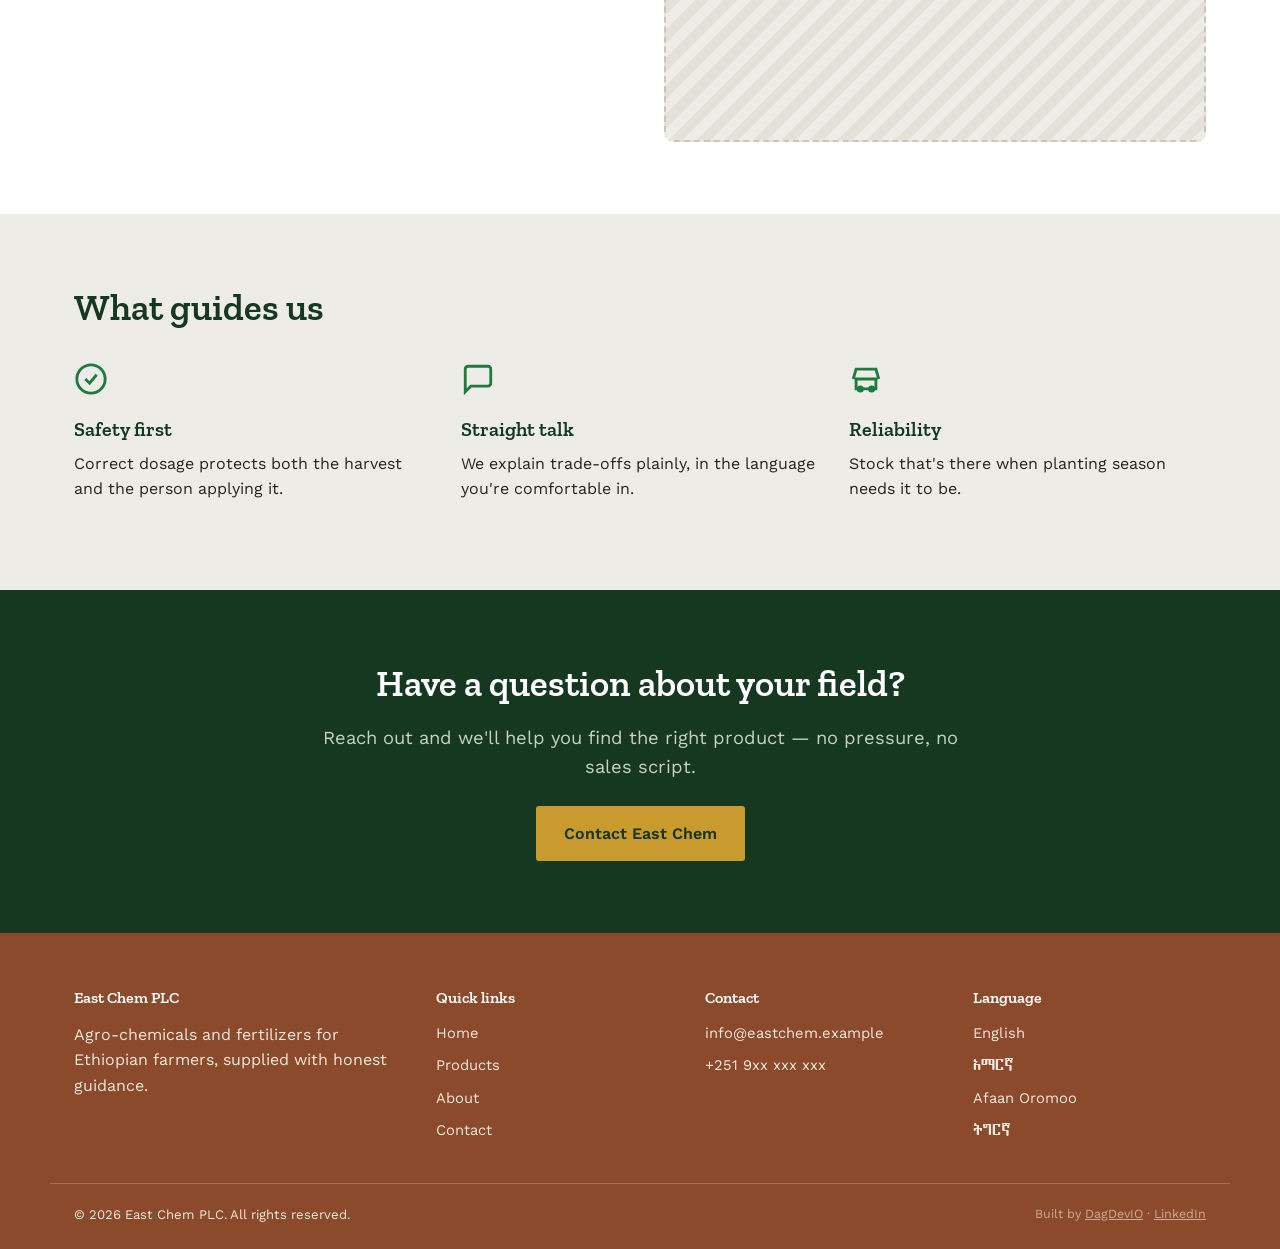
==== commit 63ceeae3: "Add files via upload" ====
--- a/about.html
+++ b/about.html
@@ -35,15 +35,15 @@
 <section class="band-tight">
   <div class="container">
     <h1 data-i18n="ab_title">About East Chem</h1>
-    <p class="lede" data-i18n="ab_lede">We started East Chem to close the gap between what's on the agro-shop shelf and what farmers actually know how to do with it.</p>
+    <p class="lede" id="ab-lede">We started East Chem to close the gap between what's on the agro-shop shelf and what farmers actually know how to do with it.</p>
   </div>
 </section>
 
 <section class="band band-alt">
   <div class="container split">
     <div>
-      <h2 data-i18n="ab_mission_t">Our mission</h2>
-      <p data-i18n="ab_mission_d">Supply genuine, well-matched agricultural inputs — and make sure the person buying them understands exactly how to use them safely and effectively.</p>
+      <h2 id="ab-mission-title">Our mission</h2>
+      <p id="ab-mission-text">Supply genuine, well-matched agricultural inputs — and make sure the person buying them understands exactly how to use them safely and effectively.</p>
     </div>
     <div class="img-slot" data-slot="about-1.jpg" style="aspect-ratio:4/3">
       <img src="about-1.jpg" alt="" onerror="this.parentElement.classList.add('img-missing')">
@@ -54,13 +54,13 @@
 
 <section class="band">
   <div class="container">
-    <h2 data-i18n="ab_story_h">How we got here</h2>
+    <h2 id="ab-story-heading">How we got here</h2>
     <div class="split">
     <div class="timeline">
-      <div><b data-i18n="ab_t1_y">Founded</b><p data-i18n="ab_t1_d">East Chem PLC registered to serve agro-dealers and cooperatives with fertilizer and crop-protection supply.</p></div>
-      <div><b data-i18n="ab_t2_y">Expanded reach</b><p data-i18n="ab_t2_d">Grew distribution beyond regional capitals into woreda-level agro-dealers.</p></div>
-      <div><b data-i18n="ab_t3_y">Added guidance</b><p data-i18n="ab_t3_d">Began pairing every product line with plain-language usage and safety instructions.</p></div>
-      <div><b data-i18n="ab_t4_y">Today</b><p data-i18n="ab_t4_d">Serving farmers and distributors with a growing product catalog and multilingual support.</p></div>
+      <div><b id="ab-t1-year">Founded</b><p id="ab-t1-text">East Chem PLC registered to serve agro-dealers and cooperatives with fertilizer and crop-protection supply.</p></div>
+      <div><b id="ab-t2-year">Expanded reach</b><p id="ab-t2-text">Grew distribution beyond regional capitals into woreda-level agro-dealers.</p></div>
+      <div><b id="ab-t3-year">Added guidance</b><p id="ab-t3-text">Began pairing every product line with plain-language usage and safety instructions.</p></div>
+      <div><b id="ab-t4-year">Today</b><p id="ab-t4-text">Serving farmers and distributors with a growing product catalog and multilingual support.</p></div>
     </div>
     <div class="img-slot" data-slot="about-2.jpg" style="aspect-ratio:3/4">
       <img src="about-2.jpg" alt="" onerror="this.parentElement.classList.add('img-missing')">
@@ -72,22 +72,22 @@
 
 <section class="band band-alt">
   <div class="container">
-    <h2 data-i18n="ab_values_h">What guides us</h2>
+    <h2 id="ab-values-heading">What guides us</h2>
     <div class="value-grid">
       <div class="value-item">
         <svg viewBox="0 0 24 24" fill="none" stroke="currentColor" stroke-width="2"><path d="M8 12l3 3 5-6"/><circle cx="12" cy="12" r="10"/></svg>
-        <h3 data-i18n="ab_v1_t">Safety first</h3>
-        <p data-i18n="ab_v1_d">Correct dosage protects both the harvest and the person applying it.</p>
+        <h3 id="ab-v1-title">Safety first</h3>
+        <p id="ab-v1-text">Correct dosage protects both the harvest and the person applying it.</p>
       </div>
       <div class="value-item">
         <svg viewBox="0 0 24 24" fill="none" stroke="currentColor" stroke-width="2"><path d="M21 15a2 2 0 0 1-2 2H7l-4 4V5a2 2 0 0 1 2-2h14a2 2 0 0 1 2 2z"/></svg>
-        <h3 data-i18n="ab_v2_t">Straight talk</h3>
-        <p data-i18n="ab_v2_d">We explain trade-offs plainly, in the language you're comfortable in.</p>
+        <h3 id="ab-v2-title">Straight talk</h3>
+        <p id="ab-v2-text">We explain trade-offs plainly, in the language you're comfortable in.</p>
       </div>
       <div class="value-item">
         <svg viewBox="0 0 24 24" fill="none" stroke="currentColor" stroke-width="2"><path d="M3 12l2-7h14l2 7"/><path d="M5 12h14v7H5z"/><circle cx="8" cy="19" r="1.5"/><circle cx="16" cy="19" r="1.5"/></svg>
-        <h3 data-i18n="ab_v3_t">Reliability</h3>
-        <p data-i18n="ab_v3_d">Stock that's there when planting season needs it to be.</p>
+        <h3 id="ab-v3-title">Reliability</h3>
+        <p id="ab-v3-text">Stock that's there when planting season needs it to be.</p>
       </div>
     </div>
   </div>
@@ -135,10 +135,16 @@
   </div>
 </footer>
 
+<script src="https://www.gstatic.com/firebasejs/10.12.0/firebase-app-compat.js"></script>
+<script src="https://www.gstatic.com/firebasejs/10.12.0/firebase-firestore-compat.js"></script>
+<script src="https://www.gstatic.com/firebasejs/10.12.0/firebase-storage-compat.js"></script>
+<script src="https://www.gstatic.com/firebasejs/10.12.0/firebase-auth-compat.js"></script>
+<script src="firebase-config.js"></script>
 <script src="i18n.js"></script>
 <script src="categories-data.js"></script>
 <script src="products-data.js"></script>
 <script src="extras-data.js"></script>
+<script src="content-data.js"></script>
 <script src="main.js"></script>
 <script>
   document.getElementById("year").textContent = new Date().getFullYear();
--- a/style.css
+++ b/style.css
@@ -285,9 +285,12 @@
 .product-card-img-wrap .img-slot-hint{ padding:6px; }
 .product-card-img-wrap .img-slot-hint span{ display:none; }
 .product-card .tag{
-  position:absolute; top:-11px; right:16px; background:var(--orange); color:#fff;
+  position:absolute; top:-11px; right:16px; color:#fff;
   font-size:.7rem; font-weight:700; padding:3px 9px; border-radius:10px;
 }
+.product-card .tag.tag-on-image{ top:10px; right:10px; }
+.tag-popular{ background:var(--orange); }
+.tag-new{ background:var(--canopy); }
 .product-card h3{ margin-bottom:4px; font-size:1.08rem; }
 .product-card .cat{ font-size:.78rem; color:var(--rust); font-weight:600; margin-bottom:10px; display:block; }
 .product-card p{ font-size:.9rem; color:var(--ink-soft); margin-bottom:14px; }
@@ -354,6 +357,7 @@
 /* ---------- farmer story testimonials ---------- */
 .testimonial-grid{ display:grid; grid-template-columns:repeat(auto-fit,minmax(240px,1fr)); gap:22px; margin-top:30px; }
 .testimonial-card{ background:var(--paper); border:1px solid var(--cream-deep); border-radius:12px; padding:18px; }
+.testimonial-media{ aspect-ratio:4/3; border-radius:8px; background:var(--cream-deep); }
 .testimonial-quote{ font-style:italic; color:var(--ink-soft); margin:14px 0 8px; }
 .testimonial-name{ font-weight:700; color:var(--canopy-deep); margin:0; }
 
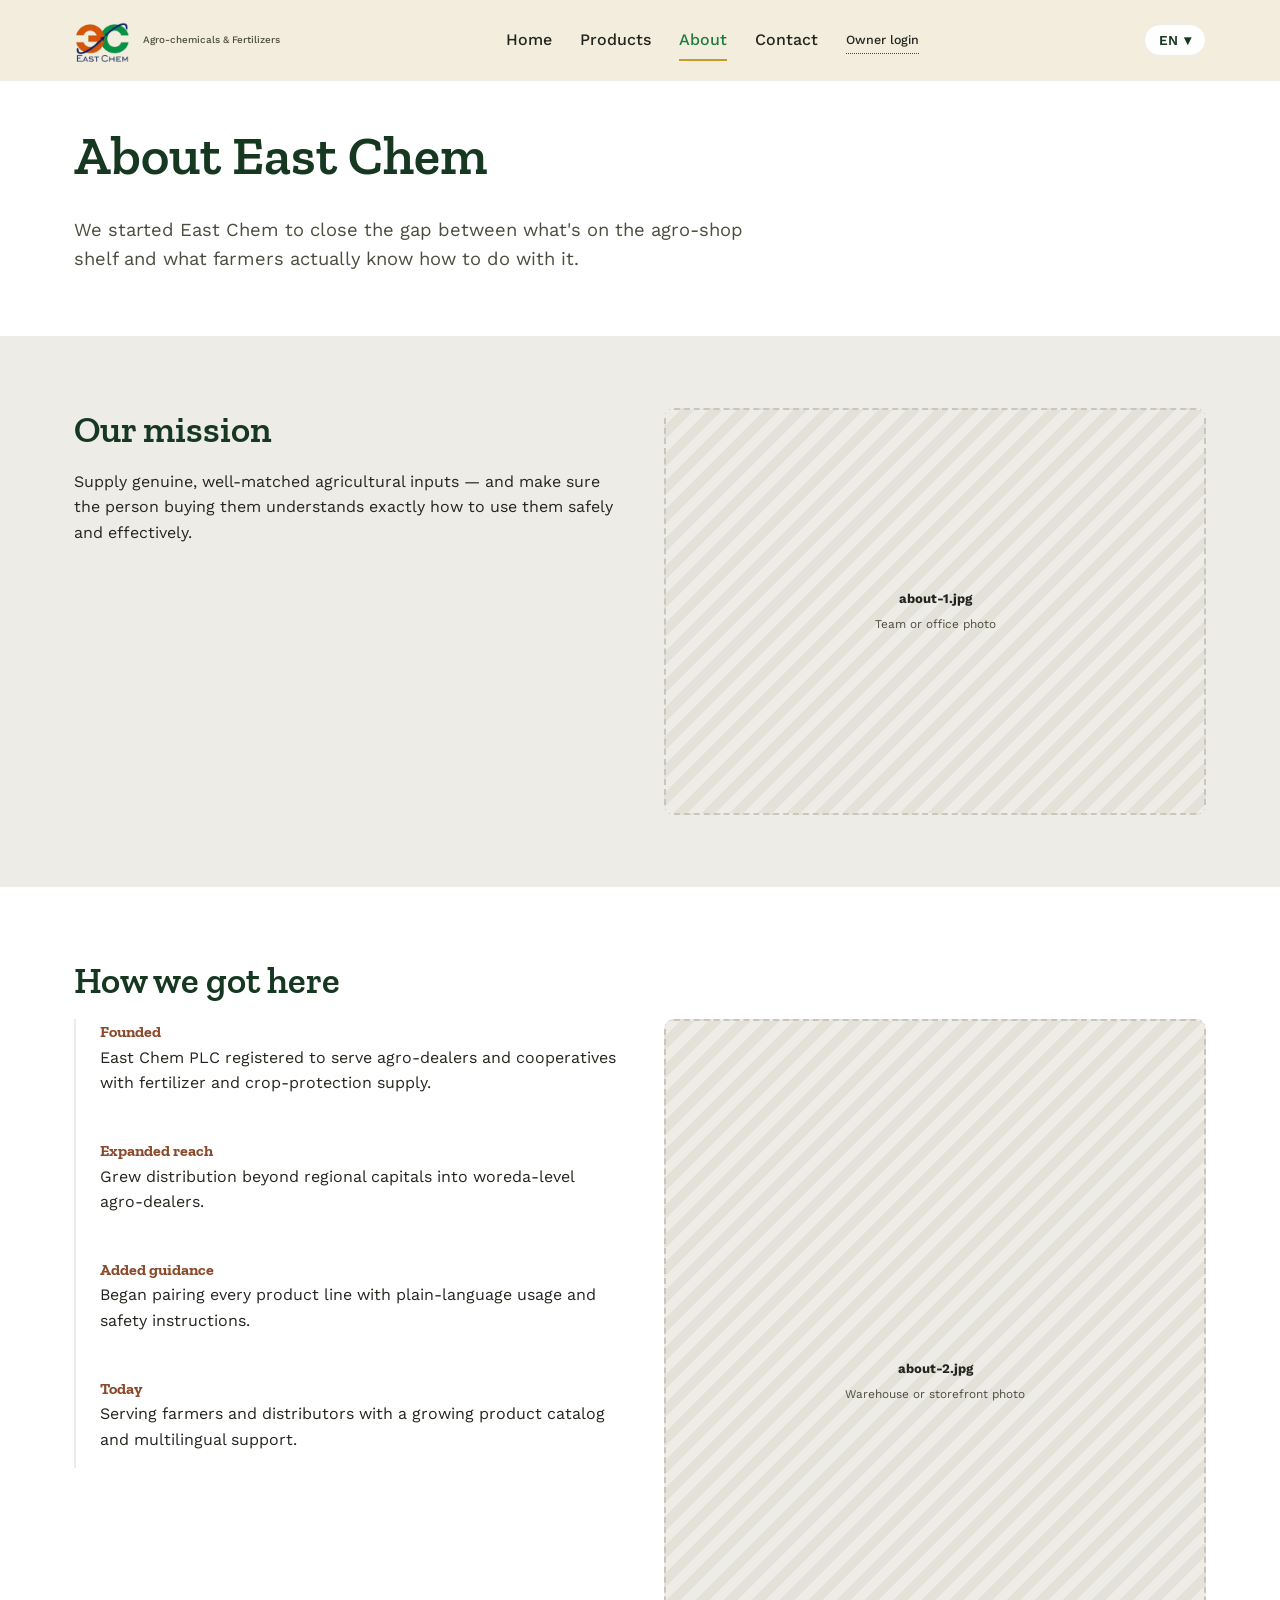
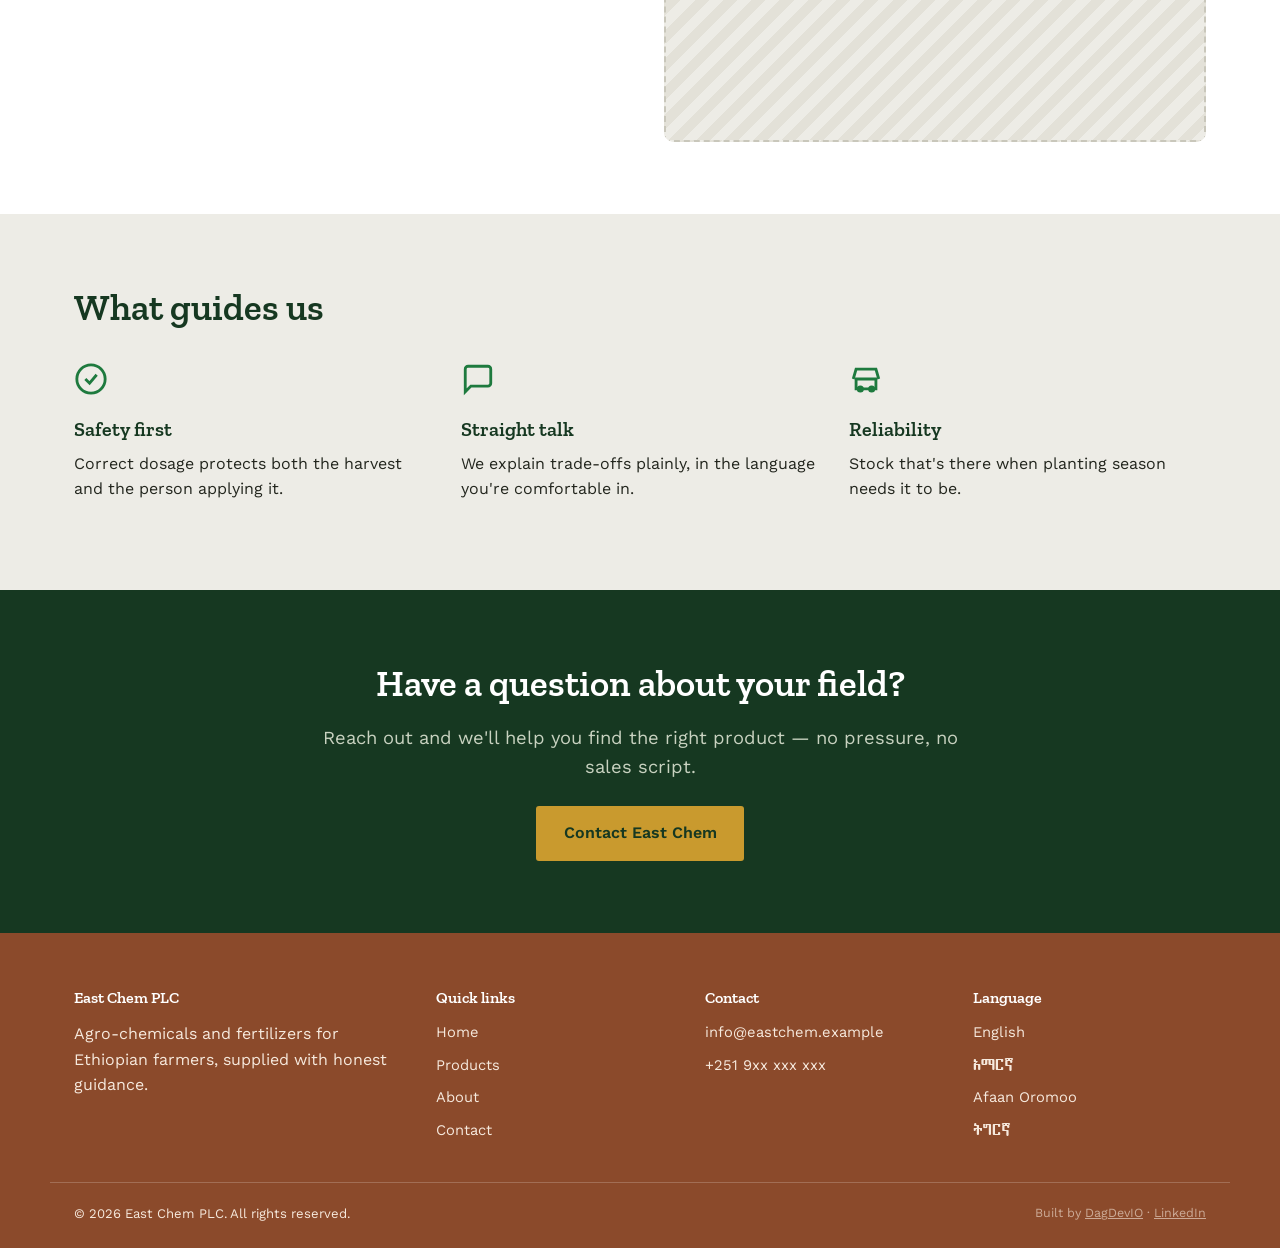
==== commit 9ffe308c: "Add files via upload" ====
--- a/about.html
+++ b/about.html
@@ -137,7 +137,6 @@
 
 <script src="https://www.gstatic.com/firebasejs/10.12.0/firebase-app-compat.js"></script>
 <script src="https://www.gstatic.com/firebasejs/10.12.0/firebase-firestore-compat.js"></script>
-<script src="https://www.gstatic.com/firebasejs/10.12.0/firebase-storage-compat.js"></script>
 <script src="https://www.gstatic.com/firebasejs/10.12.0/firebase-auth-compat.js"></script>
 <script src="firebase-config.js"></script>
 <script src="i18n.js"></script>
--- a/style.css
+++ b/style.css
@@ -41,7 +41,7 @@
 }
 
 *,*::before,*::after{ box-sizing:border-box; }
-html{ scroll-behavior:smooth; }
+html{ scroll-behavior:smooth; font-size:16px; }
 @media (prefers-reduced-motion: reduce){
   html{ scroll-behavior:auto; }
   *,*::before,*::after{ animation-duration:0.001ms !important; animation-iteration-count:1 !important; transition-duration:0.001ms !important; }
@@ -52,7 +52,7 @@
   background:var(--cream);
   color:var(--ink);
   font-family:var(--font-body);
-  font-size:16px;
+  font-size:1rem;
   line-height:1.6;
   -webkit-font-smoothing:antialiased;
 }
@@ -83,8 +83,8 @@
 
 /* ---------- buttons ---------- */
 .btn{
-  display:inline-flex; align-items:center; gap:8px;
-  padding:13px 26px;
+  display:inline-flex; align-items:center; gap:.5em;
+  padding:.8em 1.6em;
   border-radius:3px;
   font-weight:600;
   font-size:1rem;
@@ -121,7 +121,7 @@
 .brand-tag{ display:block; font-family:var(--font-body); font-size:.62rem; color:var(--ink-soft); font-weight:500; }
 
 .nav-links{ display:flex; align-items:center; gap:28px; list-style:none; margin:0; padding:0; }
-.nav-links a{ text-decoration:none; font-weight:500; color:var(--ink); position:relative; padding:4px 0; }
+.nav-links a{ text-decoration:none; font-weight:500; color:var(--ink); position:relative; padding:.3em 0; display:inline-block; }
 .nav-links a.active,.nav-links a:hover{ color:var(--canopy); }
 .nav-links a.active::after{
   content:""; position:absolute; left:0; right:0; bottom:-3px; height:2px; background:var(--gold);
@@ -130,9 +130,9 @@
 
 .lang-switch{ position:relative; }
 .lang-btn{
-  display:flex; align-items:center; gap:6px;
+  display:flex; align-items:center; gap:.4em;
   background:var(--paper); border:1px solid var(--cream-deep); border-radius:20px;
-  padding:7px 14px; cursor:pointer; font-weight:600; font-size:.85rem; color:var(--canopy-deep);
+  padding:.55em 1.05em; cursor:pointer; font-weight:600; font-size:.85rem; color:var(--canopy-deep);
 }
 .lang-menu{
   position:absolute; right:0; top:calc(100% + 8px);
@@ -142,7 +142,7 @@
 }
 .lang-menu.open{ display:flex; }
 .lang-menu button{
-  background:none; border:none; text-align:left; padding:9px 12px; border-radius:6px; cursor:pointer; font-size:.92rem; color:var(--ink);
+  background:none; border:none; text-align:left; padding:.6em .8em; border-radius:6px; cursor:pointer; font-size:.92rem; color:var(--ink);
 }
 .lang-menu button:hover{ background:var(--cream); }
 .lang-menu button[aria-current="true"]{ font-weight:700; color:var(--canopy); }
@@ -258,7 +258,7 @@
 .field{ margin-bottom:16px; }
 .field label{ display:block; font-weight:600; font-size:.9rem; margin-bottom:6px; }
 .field select, .field input, .field textarea{
-  width:100%; padding:11px 12px; border:1px solid var(--cream-deep); border-radius:6px;
+  width:100%; padding:.7em .75em; border:1px solid var(--cream-deep); border-radius:6px;
   font-family:inherit; font-size:1rem; background:var(--cream);
 }
 .advisor-result{
@@ -306,13 +306,13 @@
 /* ---------- filter tabs (products page) ---------- */
 .filter-bar{ display:flex; flex-wrap:wrap; gap:10px; margin-bottom:28px; }
 .filter-chip{
-  border:1px solid var(--cream-deep); background:var(--paper); padding:9px 16px; border-radius:20px;
+  border:1px solid var(--cream-deep); background:var(--paper); padding:.65em 1.15em; border-radius:20px;
   cursor:pointer; font-weight:600; font-size:.88rem; color:var(--ink-soft);
 }
 .filter-chip.active{ background:var(--canopy); color:var(--paper); border-color:var(--canopy); }
 .search-box{ position:relative; max-width:340px; margin-bottom:26px; }
-.search-box input{ width:100%; padding:11px 16px 11px 38px; border:1px solid var(--cream-deep); border-radius:20px; background:var(--paper); font-size:.95rem; }
-.search-box svg{ position:absolute; left:12px; top:50%; transform:translateY(-50%); width:16px; height:16px; opacity:.5; }
+.search-box input{ width:100%; padding:.7em 1em .7em 2.4em; border:1px solid var(--cream-deep); border-radius:20px; background:var(--paper); font-size:.95rem; }
+.search-box svg{ position:absolute; left:.8em; top:50%; transform:translateY(-50%); width:16px; height:16px; opacity:.5; }
 
 /* ---------- modal ---------- */
 .modal-backdrop{
@@ -408,16 +408,35 @@
   .hero-photo-media{ aspect-ratio:4/5; }
 }
 @media (max-width:760px){
+  body{ font-size:17px; }
   .nav-links{
     position:fixed; top:66px; left:0; right:0; background:var(--paper);
-    flex-direction:column; align-items:flex-start; padding:20px 24px; gap:18px;
+    flex-direction:column; align-items:flex-start; padding:20px 24px; gap:20px;
     border-bottom:1px solid var(--cream-deep);
     transform:translateY(-130%); transition:transform .25s ease; z-index:40;
   }
   .nav-links.open{ transform:translateY(0); }
-  .hamburger{ display:block; }
+  .nav-links a{ font-size:1.1rem; padding:.4em 0; }
+  .hamburger{ display:block; padding:10px; }
+  .hamburger span{ width:28px; height:3px; margin:6px 0; }
   .hero-stats{ gap:22px; }
   .footer-grid{ grid-template-columns:1fr; }
   .hero-photo-overlay{ padding:22px 20px; }
-  .hero-stats-card{ flex-direction:column; align-items:flex-start; margin-top:-24px; padding:20px 22px; }
-}
+  .hero-stats-card{ flex-direction:column; align-items:flex-start; margin-top:-24px; padding:20px 22px; gap:16px; }
+  .brand-logo{ height:44px; }
+  .product-card{ padding:1.1rem; }
+
+  /* bigger, easier-to-tap buttons and form fields */
+  .btn{ padding:16px 30px; font-size:1.05rem; line-height:1.25; min-height:48px; }
+  .btn-sm{ padding:11px 20px; font-size:.95rem; min-height:40px; }
+  .filter-chip{ padding:11px 20px; font-size:1rem; }
+  .lang-btn{ padding:10px 18px; font-size:.95rem; }
+  .field select, .field input, .field textarea{ padding:14px 14px; font-size:1.05rem; }
+  .search-box input{ padding:14px 16px 14px 42px; font-size:1.05rem; }
+
+  /* keep card labels from cramming title + link onto one tight row */
+  .cat-photo-label{ flex-direction:column; align-items:flex-start; gap:8px; }
+  .strip-go{ white-space:normal; }
+  .admin-form{ padding:1.3rem; }
+  .modal{ padding:1.5rem; }
+}
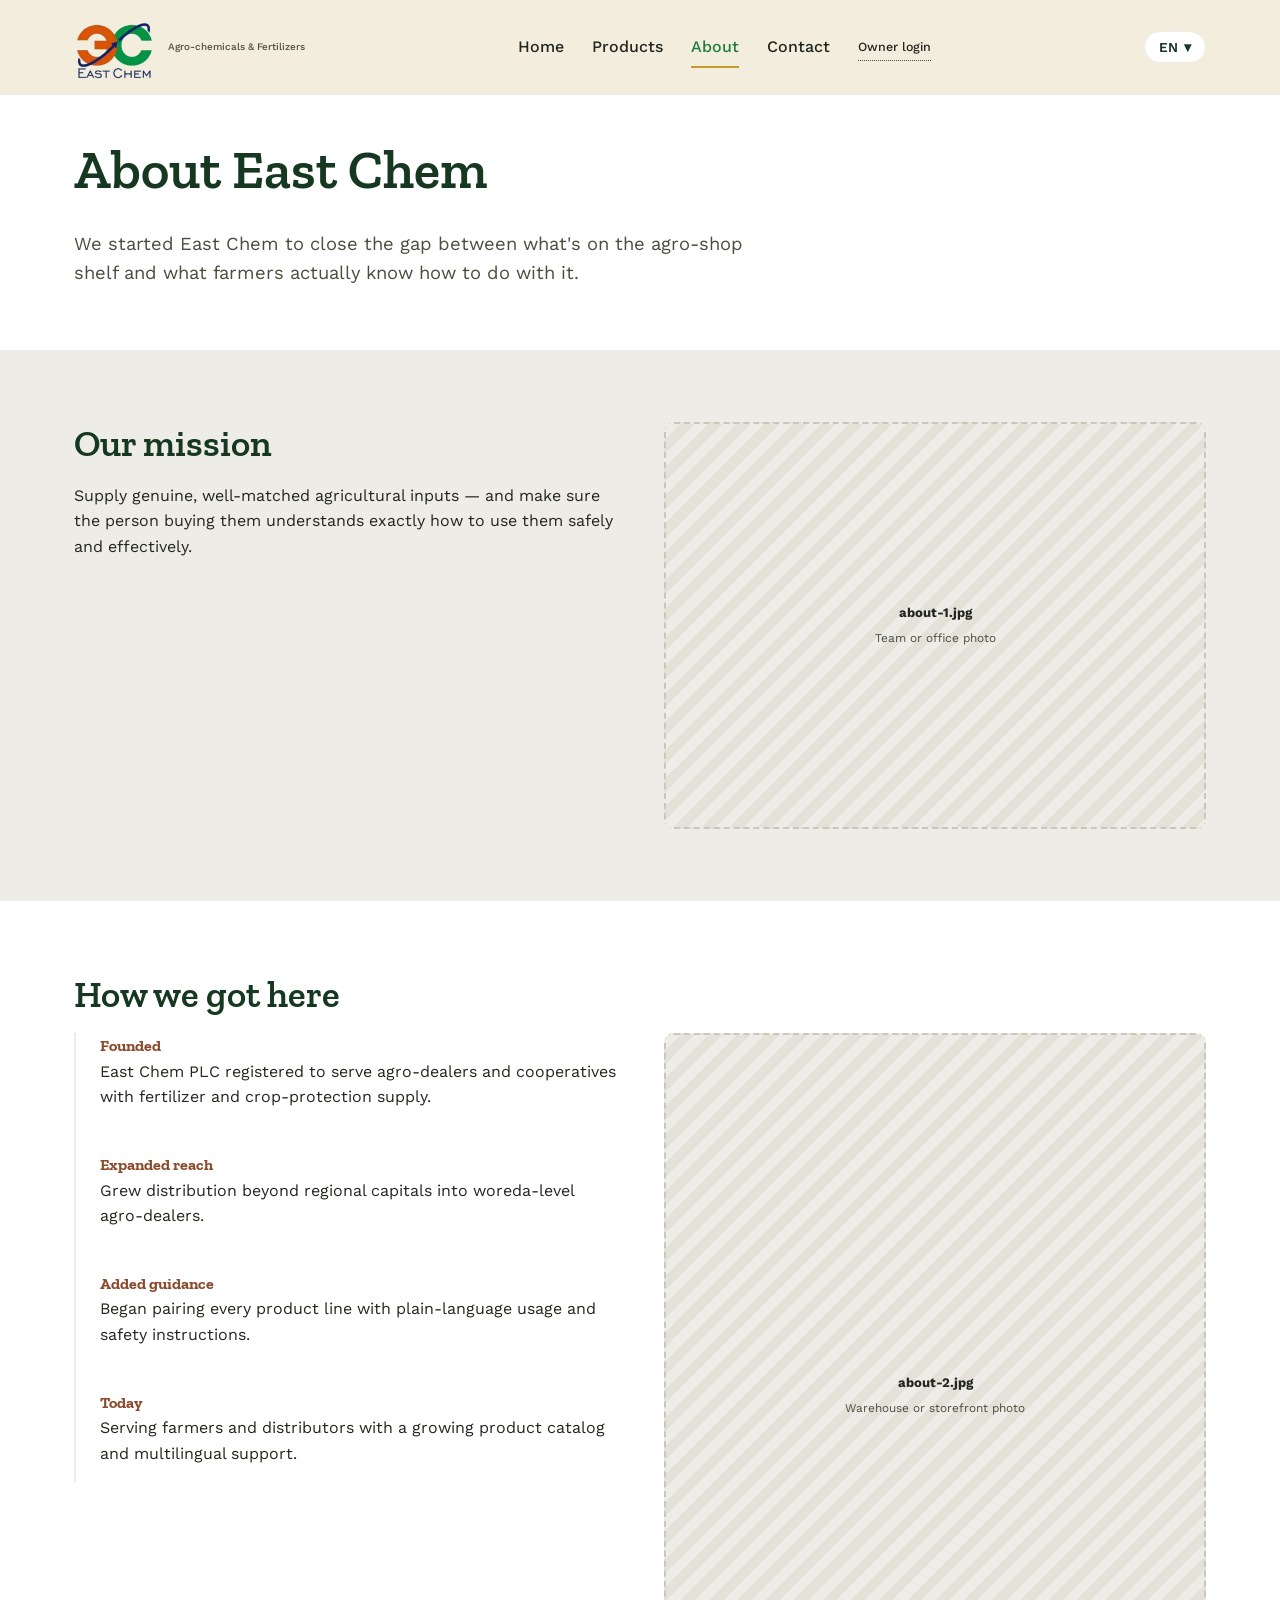
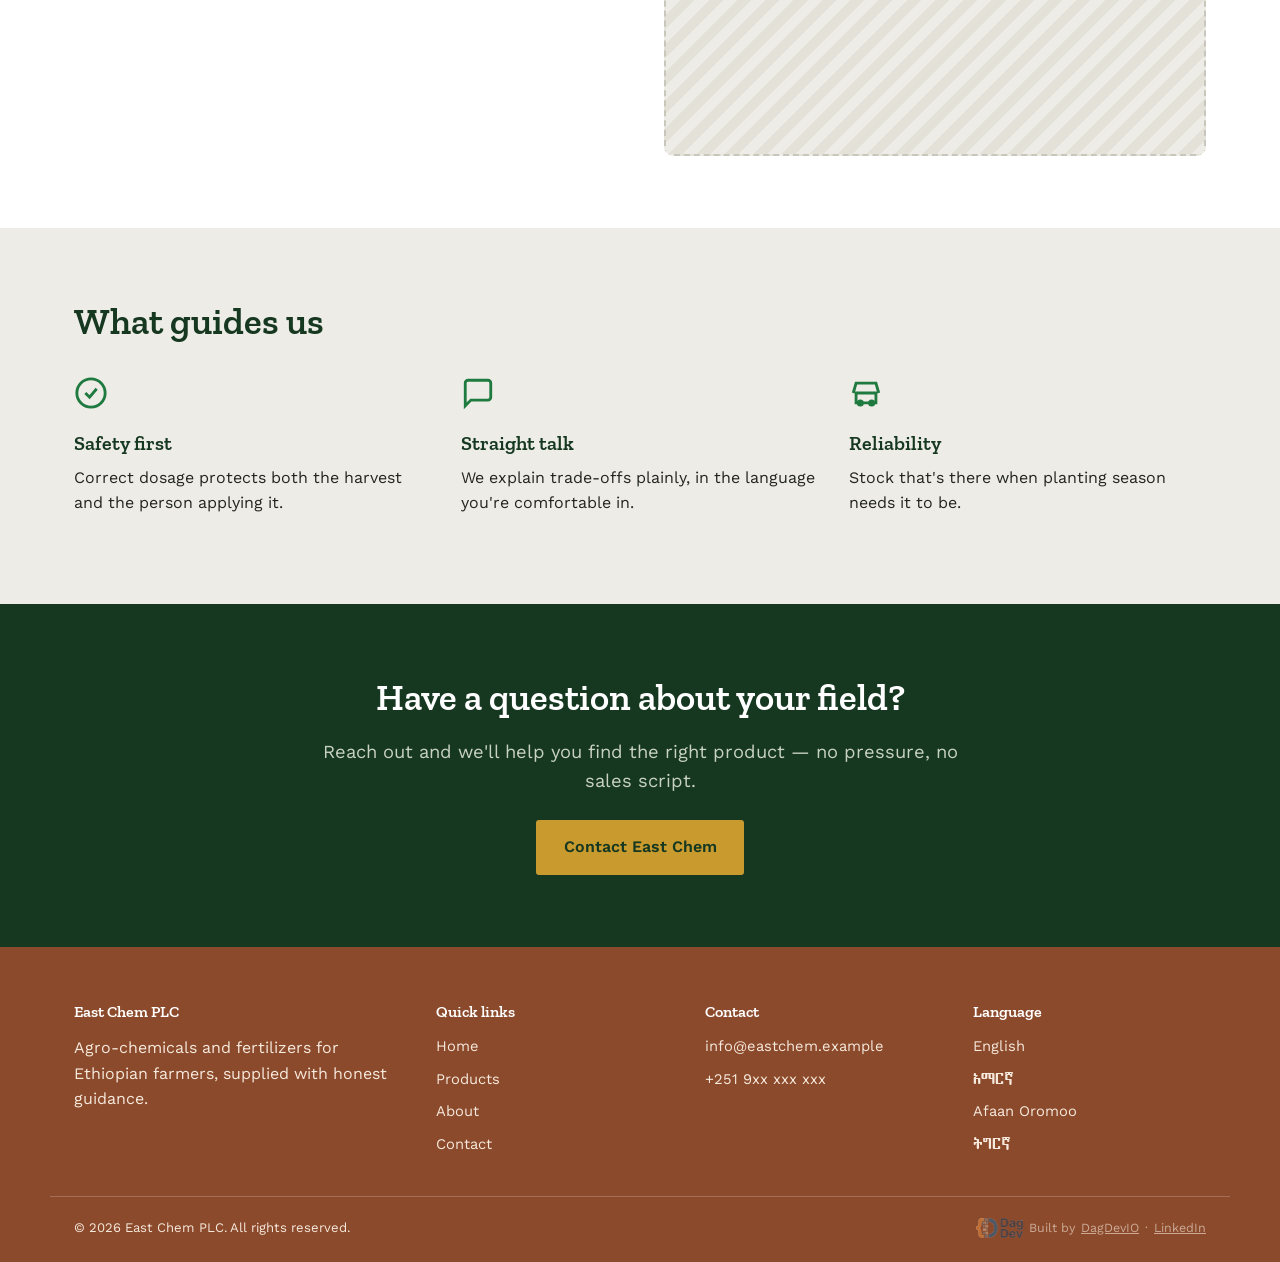
==== commit 87abd976: "Add files via upload" ====
--- a/about.html
+++ b/about.html
@@ -131,7 +131,7 @@
   </div>
   <div class="container footer-bottom">
     <span>© <span id="year"></span> East Chem PLC. <span data-i18n="f_rights">All rights reserved.</span></span>
-    <span class="watermark">Built by <a href="https://t.me/dagdevio" target="_blank" rel="noopener">DagDevIO</a> · <a href="https://www.linkedin.com/in/dagim-aklilu-478b76357" target="_blank" rel="noopener">LinkedIn</a></span>
+    <span class="watermark"><img src="dagdevio-logo.png" alt="" class="watermark-logo" onerror="this.style.display='none'">Built by <a href="https://t.me/dagdevio" target="_blank" rel="noopener">DagDevIO</a> · <a href="https://www.linkedin.com/in/dagim-aklilu-478b76357" target="_blank" rel="noopener">LinkedIn</a></span>
   </div>
 </footer>
 
--- a/style.css
+++ b/style.css
@@ -112,11 +112,11 @@
 }
 .nav{
   display:flex; align-items:center; justify-content:space-between;
-  padding:14px 24px;
+  padding:10px 24px;
   max-width:var(--max); margin:0 auto;
 }
 .brand{ display:flex; align-items:center; gap:10px; text-decoration:none; }
-.brand-logo{ height:52px; width:auto; display:block; }
+.brand-logo{ height:74px; width:auto; display:block; }
 .brand-name{ font-family:var(--font-head); font-weight:700; font-size:1.15rem; color:var(--canopy-deep); letter-spacing:.2px; }
 .brand-tag{ display:block; font-family:var(--font-body); font-size:.62rem; color:var(--ink-soft); font-weight:500; }
 
@@ -347,15 +347,17 @@
 .footer h4{ font-family:var(--font-head); color:#fff; margin-bottom:14px; font-size:1rem; }
 .footer ul{ list-style:none; padding:0; margin:0; display:flex; flex-direction:column; gap:9px; font-size:.92rem; }
 .footer-bottom{ margin-top:40px; padding-top:20px; border-top:1px solid rgba(255,255,255,.2); font-size:.82rem; display:flex; justify-content:space-between; flex-wrap:wrap; gap:10px; }
-.watermark{ opacity:.6; font-size:.78rem; }
+.watermark{ opacity:.6; font-size:.78rem; display:inline-flex; align-items:center; gap:6px; }
 .watermark a{ color:inherit; text-decoration:underline; }
+.watermark-logo{ height:20px; width:auto; display:inline-block; object-fit:contain; vertical-align:middle; }
 .social-row{ display:flex; gap:10px; margin-top:14px; }
 .social-icon{ width:36px; height:36px; border-radius:50%; background:rgba(255,255,255,.14); display:flex; align-items:center; justify-content:center; color:inherit; transition:background .2s ease; }
 .social-icon svg{ width:17px; height:17px; }
 .social-icon:hover{ background:rgba(255,255,255,.3); }
 
 /* ---------- farmer story testimonials ---------- */
-.testimonial-grid{ display:grid; grid-template-columns:repeat(auto-fit,minmax(240px,1fr)); gap:22px; margin-top:30px; }
+.testimonial-grid{ display:grid; grid-template-columns:repeat(auto-fit,minmax(240px,1fr)); gap:22px; margin-top:14px; }
+.modal-section .testimonial-grid{ margin-top:10px; }
 .testimonial-card{ background:var(--paper); border:1px solid var(--cream-deep); border-radius:12px; padding:18px; }
 .testimonial-media{ aspect-ratio:4/3; border-radius:8px; background:var(--cream-deep); }
 .testimonial-quote{ font-style:italic; color:var(--ink-soft); margin:14px 0 8px; }
@@ -423,7 +425,7 @@
   .footer-grid{ grid-template-columns:1fr; }
   .hero-photo-overlay{ padding:22px 20px; }
   .hero-stats-card{ flex-direction:column; align-items:flex-start; margin-top:-24px; padding:20px 22px; gap:16px; }
-  .brand-logo{ height:44px; }
+  .brand-logo{ height:58px; }
   .product-card{ padding:1.1rem; }
 
   /* bigger, easier-to-tap buttons and form fields */
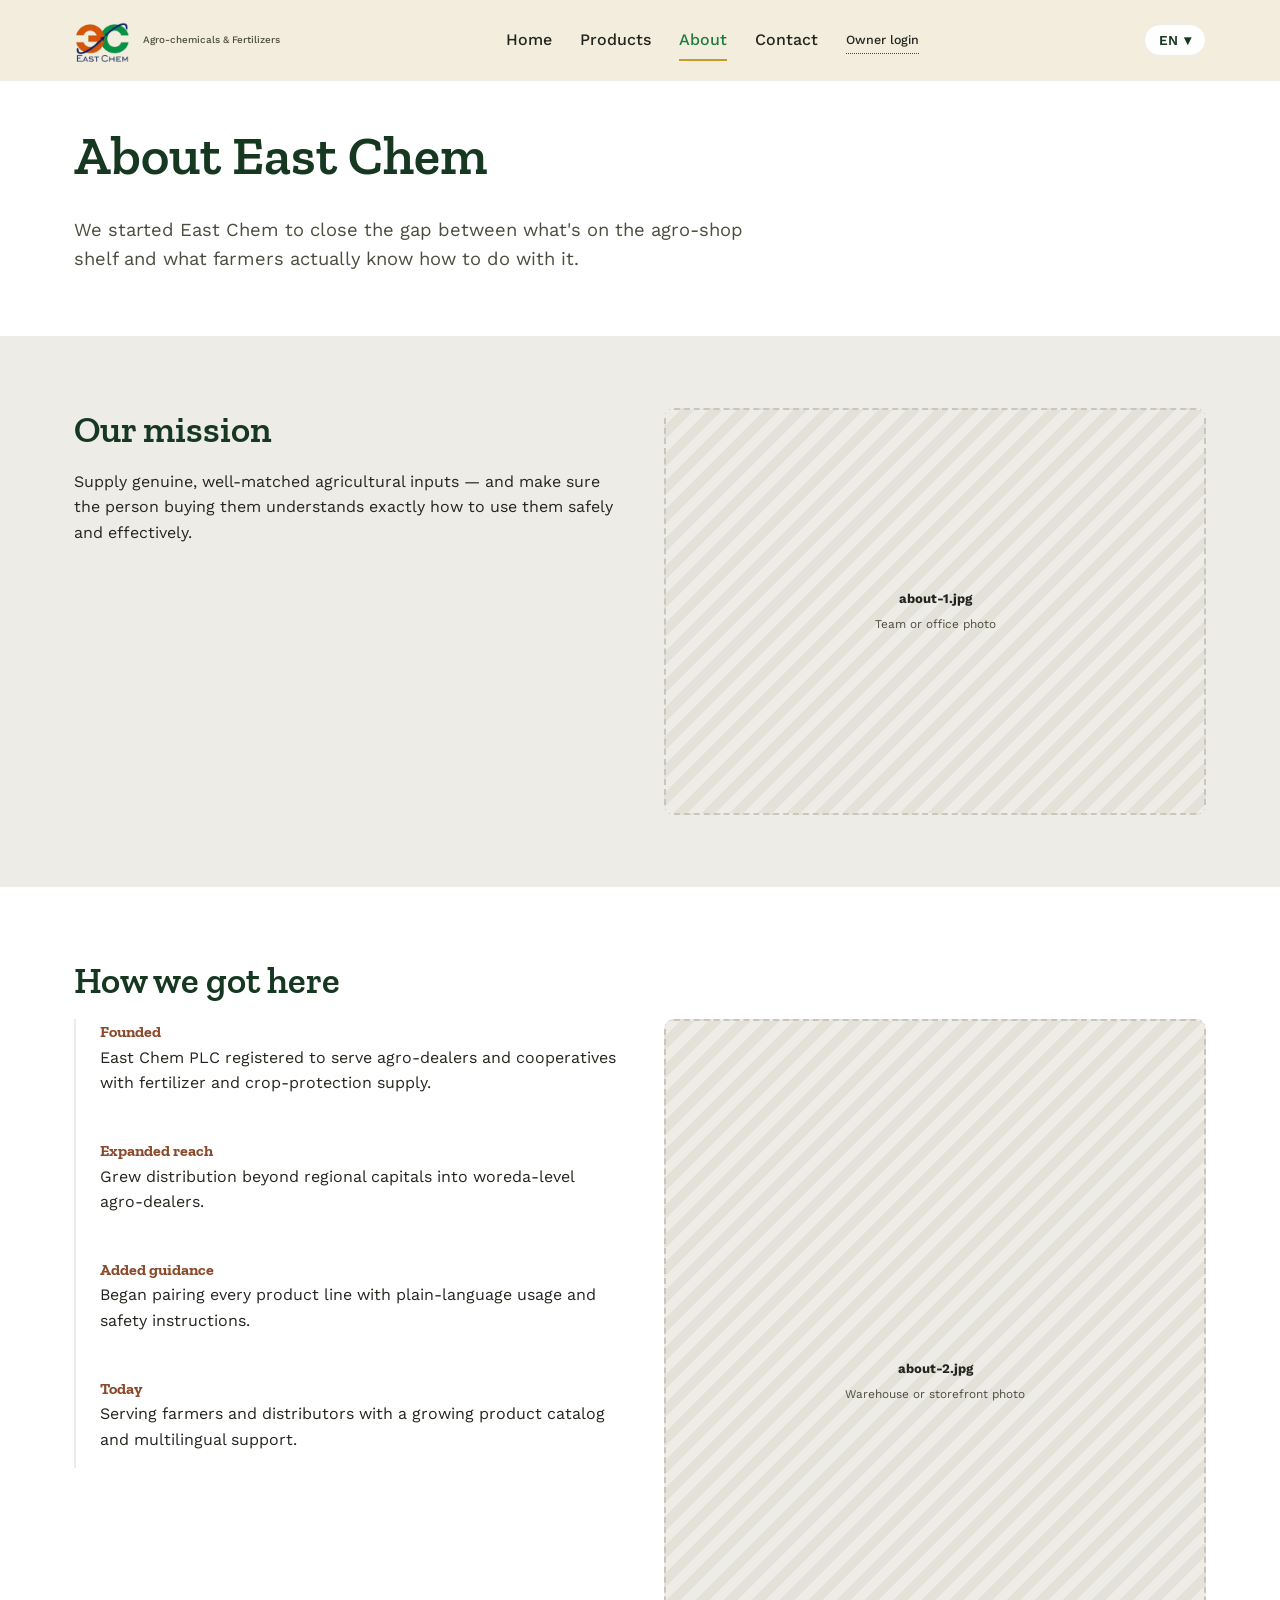
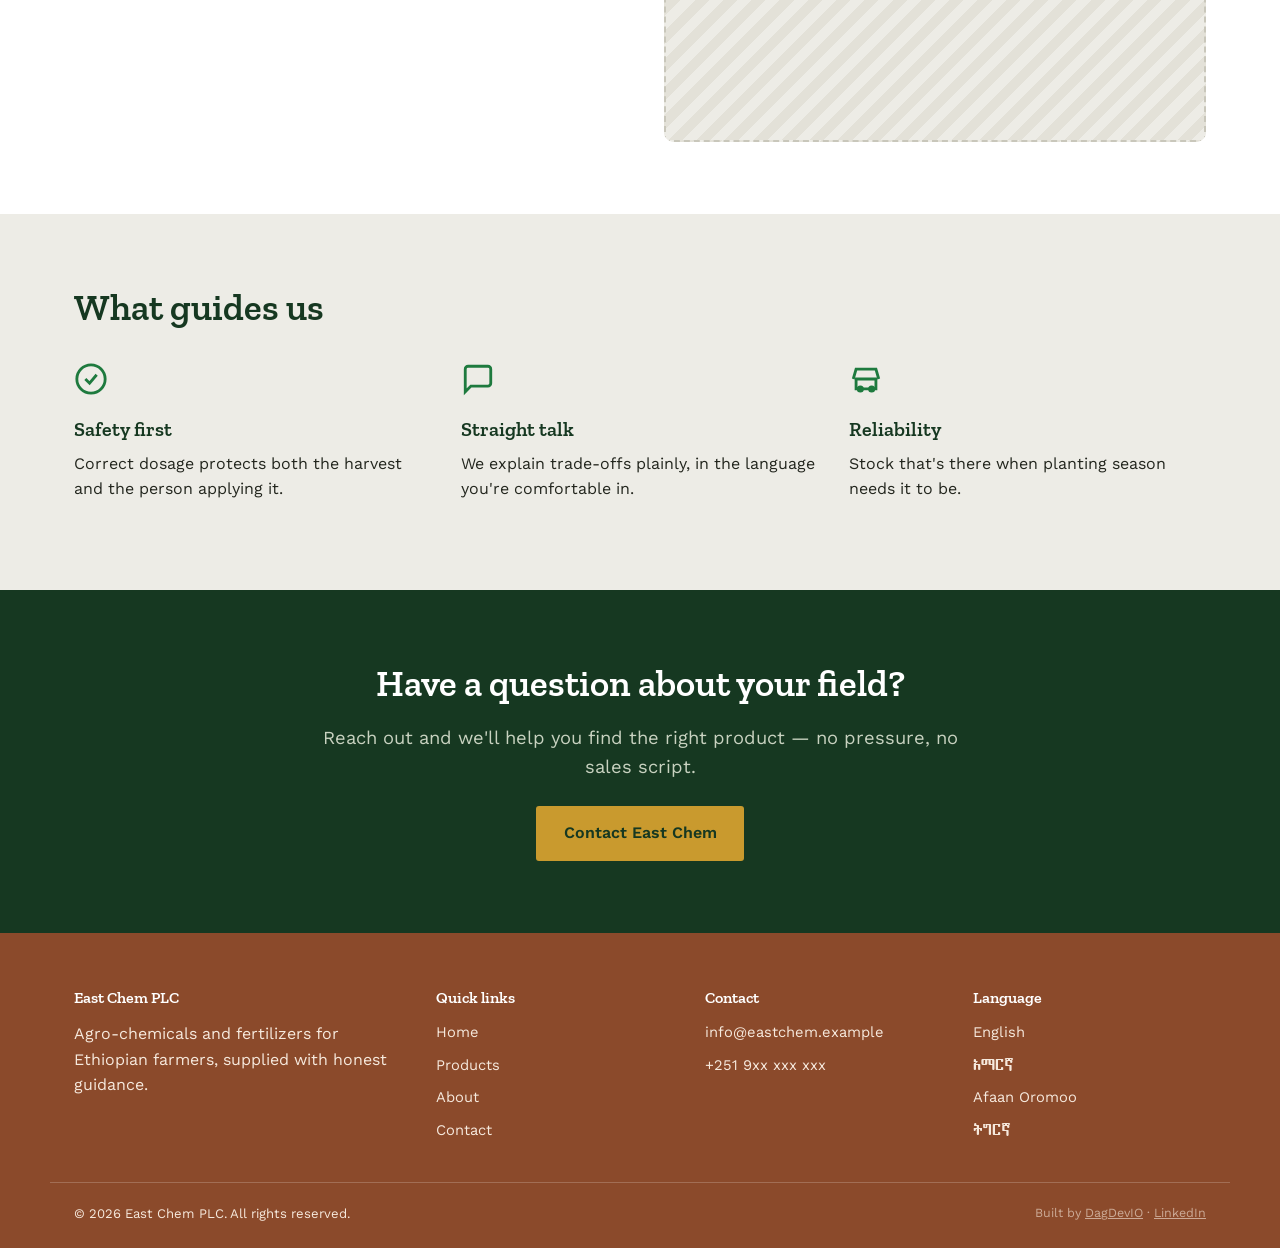
==== commit bc414ec7: "Add files via upload" ====
--- a/about.html
+++ b/about.html
@@ -131,7 +131,7 @@
   </div>
   <div class="container footer-bottom">
     <span>© <span id="year"></span> East Chem PLC. <span data-i18n="f_rights">All rights reserved.</span></span>
-    <span class="watermark"><img src="dagdevio-logo.png" alt="" class="watermark-logo" onerror="this.style.display='none'">Built by <a href="https://t.me/dagdevio" target="_blank" rel="noopener">DagDevIO</a> · <a href="https://www.linkedin.com/in/dagim-aklilu-478b76357" target="_blank" rel="noopener">LinkedIn</a></span>
+    <span class="watermark">Built by <a href="https://t.me/dagdevio" target="_blank" rel="noopener">DagDevIO</a> · <a href="https://www.linkedin.com/in/dagim-aklilu-478b76357" target="_blank" rel="noopener">LinkedIn</a></span>
   </div>
 </footer>
 
--- a/style.css
+++ b/style.css
@@ -112,11 +112,11 @@
 }
 .nav{
   display:flex; align-items:center; justify-content:space-between;
-  padding:10px 24px;
+  padding:14px 24px;
   max-width:var(--max); margin:0 auto;
 }
 .brand{ display:flex; align-items:center; gap:10px; text-decoration:none; }
-.brand-logo{ height:74px; width:auto; display:block; }
+.brand-logo{ height:52px; width:auto; display:block; }
 .brand-name{ font-family:var(--font-head); font-weight:700; font-size:1.15rem; color:var(--canopy-deep); letter-spacing:.2px; }
 .brand-tag{ display:block; font-family:var(--font-body); font-size:.62rem; color:var(--ink-soft); font-weight:500; }
 
@@ -347,17 +347,15 @@
 .footer h4{ font-family:var(--font-head); color:#fff; margin-bottom:14px; font-size:1rem; }
 .footer ul{ list-style:none; padding:0; margin:0; display:flex; flex-direction:column; gap:9px; font-size:.92rem; }
 .footer-bottom{ margin-top:40px; padding-top:20px; border-top:1px solid rgba(255,255,255,.2); font-size:.82rem; display:flex; justify-content:space-between; flex-wrap:wrap; gap:10px; }
-.watermark{ opacity:.6; font-size:.78rem; display:inline-flex; align-items:center; gap:6px; }
+.watermark{ opacity:.6; font-size:.78rem; }
 .watermark a{ color:inherit; text-decoration:underline; }
-.watermark-logo{ height:20px; width:auto; display:inline-block; object-fit:contain; vertical-align:middle; }
 .social-row{ display:flex; gap:10px; margin-top:14px; }
 .social-icon{ width:36px; height:36px; border-radius:50%; background:rgba(255,255,255,.14); display:flex; align-items:center; justify-content:center; color:inherit; transition:background .2s ease; }
 .social-icon svg{ width:17px; height:17px; }
 .social-icon:hover{ background:rgba(255,255,255,.3); }
 
 /* ---------- farmer story testimonials ---------- */
-.testimonial-grid{ display:grid; grid-template-columns:repeat(auto-fit,minmax(240px,1fr)); gap:22px; margin-top:14px; }
-.modal-section .testimonial-grid{ margin-top:10px; }
+.testimonial-grid{ display:grid; grid-template-columns:repeat(auto-fit,minmax(240px,1fr)); gap:22px; margin-top:30px; }
 .testimonial-card{ background:var(--paper); border:1px solid var(--cream-deep); border-radius:12px; padding:18px; }
 .testimonial-media{ aspect-ratio:4/3; border-radius:8px; background:var(--cream-deep); }
 .testimonial-quote{ font-style:italic; color:var(--ink-soft); margin:14px 0 8px; }
@@ -425,7 +423,7 @@
   .footer-grid{ grid-template-columns:1fr; }
   .hero-photo-overlay{ padding:22px 20px; }
   .hero-stats-card{ flex-direction:column; align-items:flex-start; margin-top:-24px; padding:20px 22px; gap:16px; }
-  .brand-logo{ height:58px; }
+  .brand-logo{ height:44px; }
   .product-card{ padding:1.1rem; }
 
   /* bigger, easier-to-tap buttons and form fields */
@@ -442,3 +440,13 @@
   .admin-form{ padding:1.3rem; }
   .modal{ padding:1.5rem; }
 }
+
+/* ---------- print (clean report printout) ---------- */
+@media print{
+  .site-header, #erp-tabs, .admin-form, .admin-toolbar, .btn,
+  #add-item-btn, #add-sale-btn, #add-customer-btn, #add-supplier-btn, #add-po-btn, #add-staff-btn{
+    display:none !important;
+  }
+  body{ background:#fff; }
+  .admin-table{ box-shadow:none; }
+}
